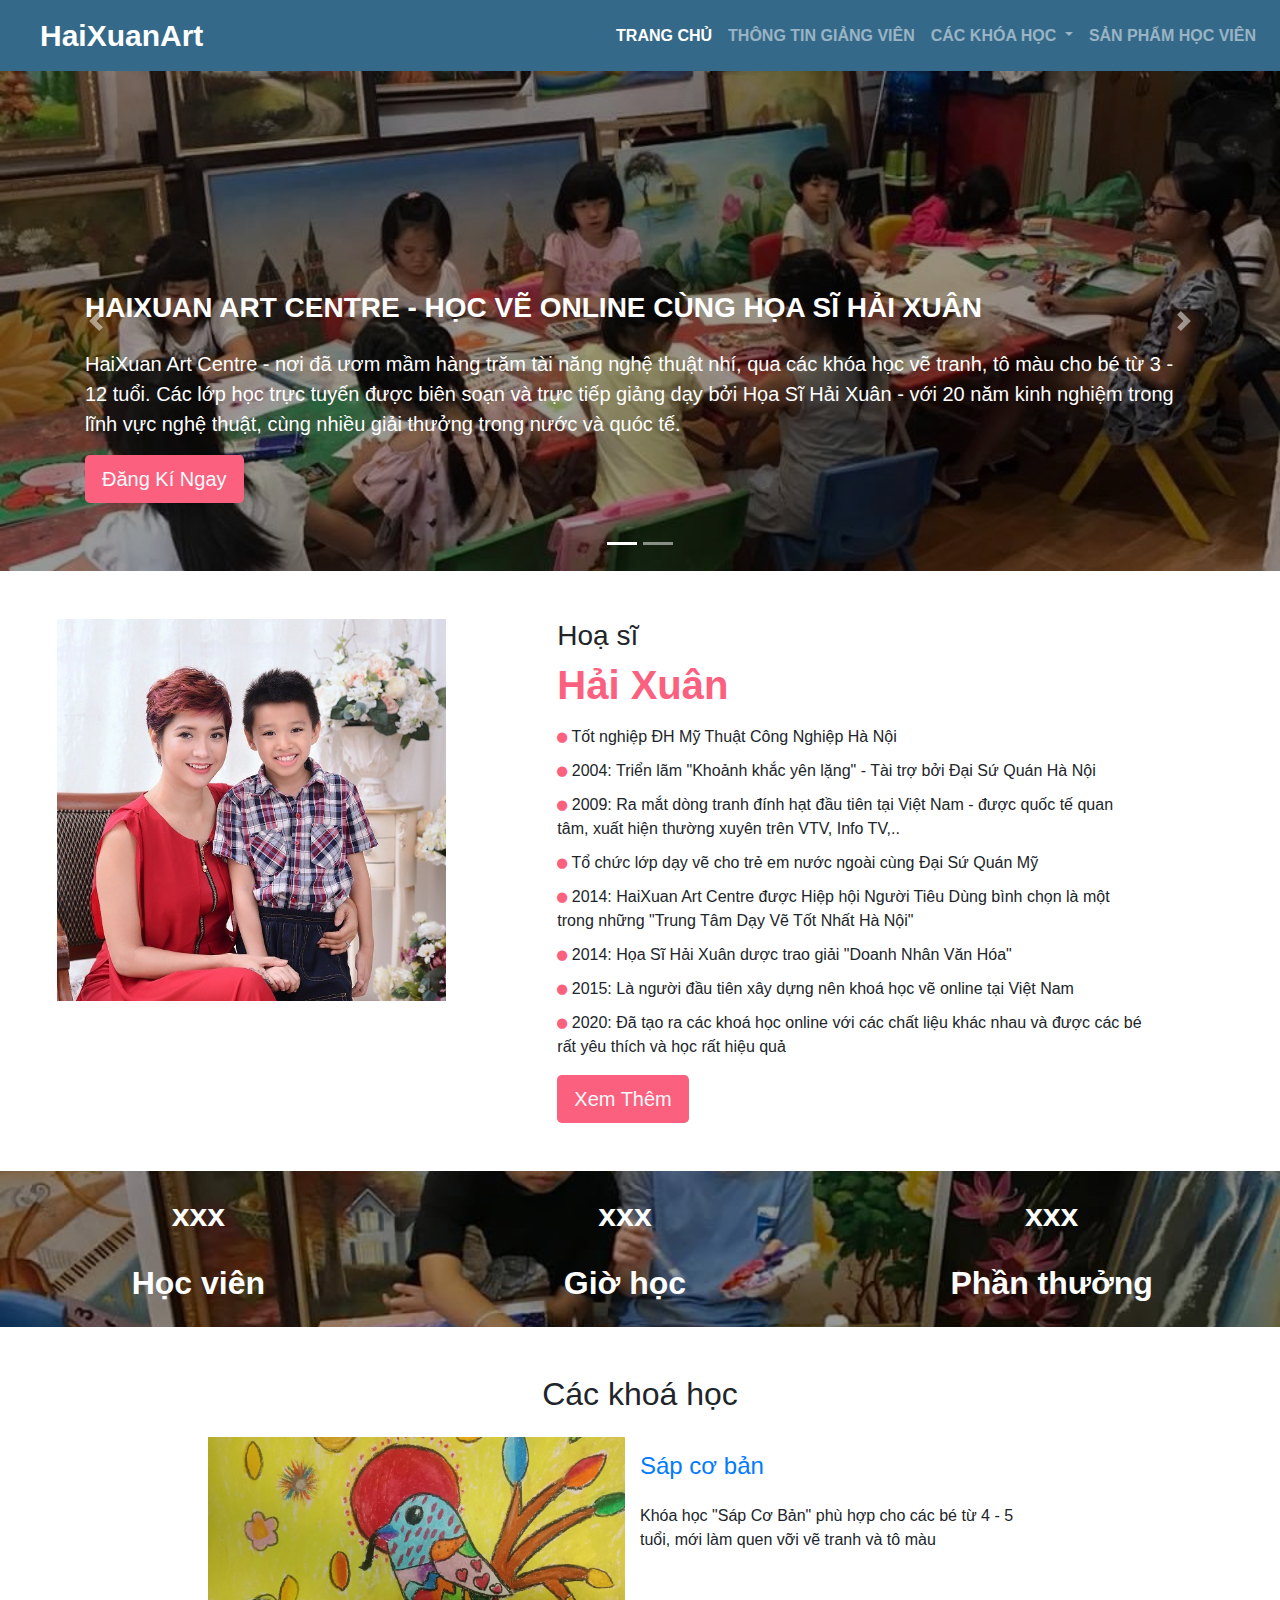
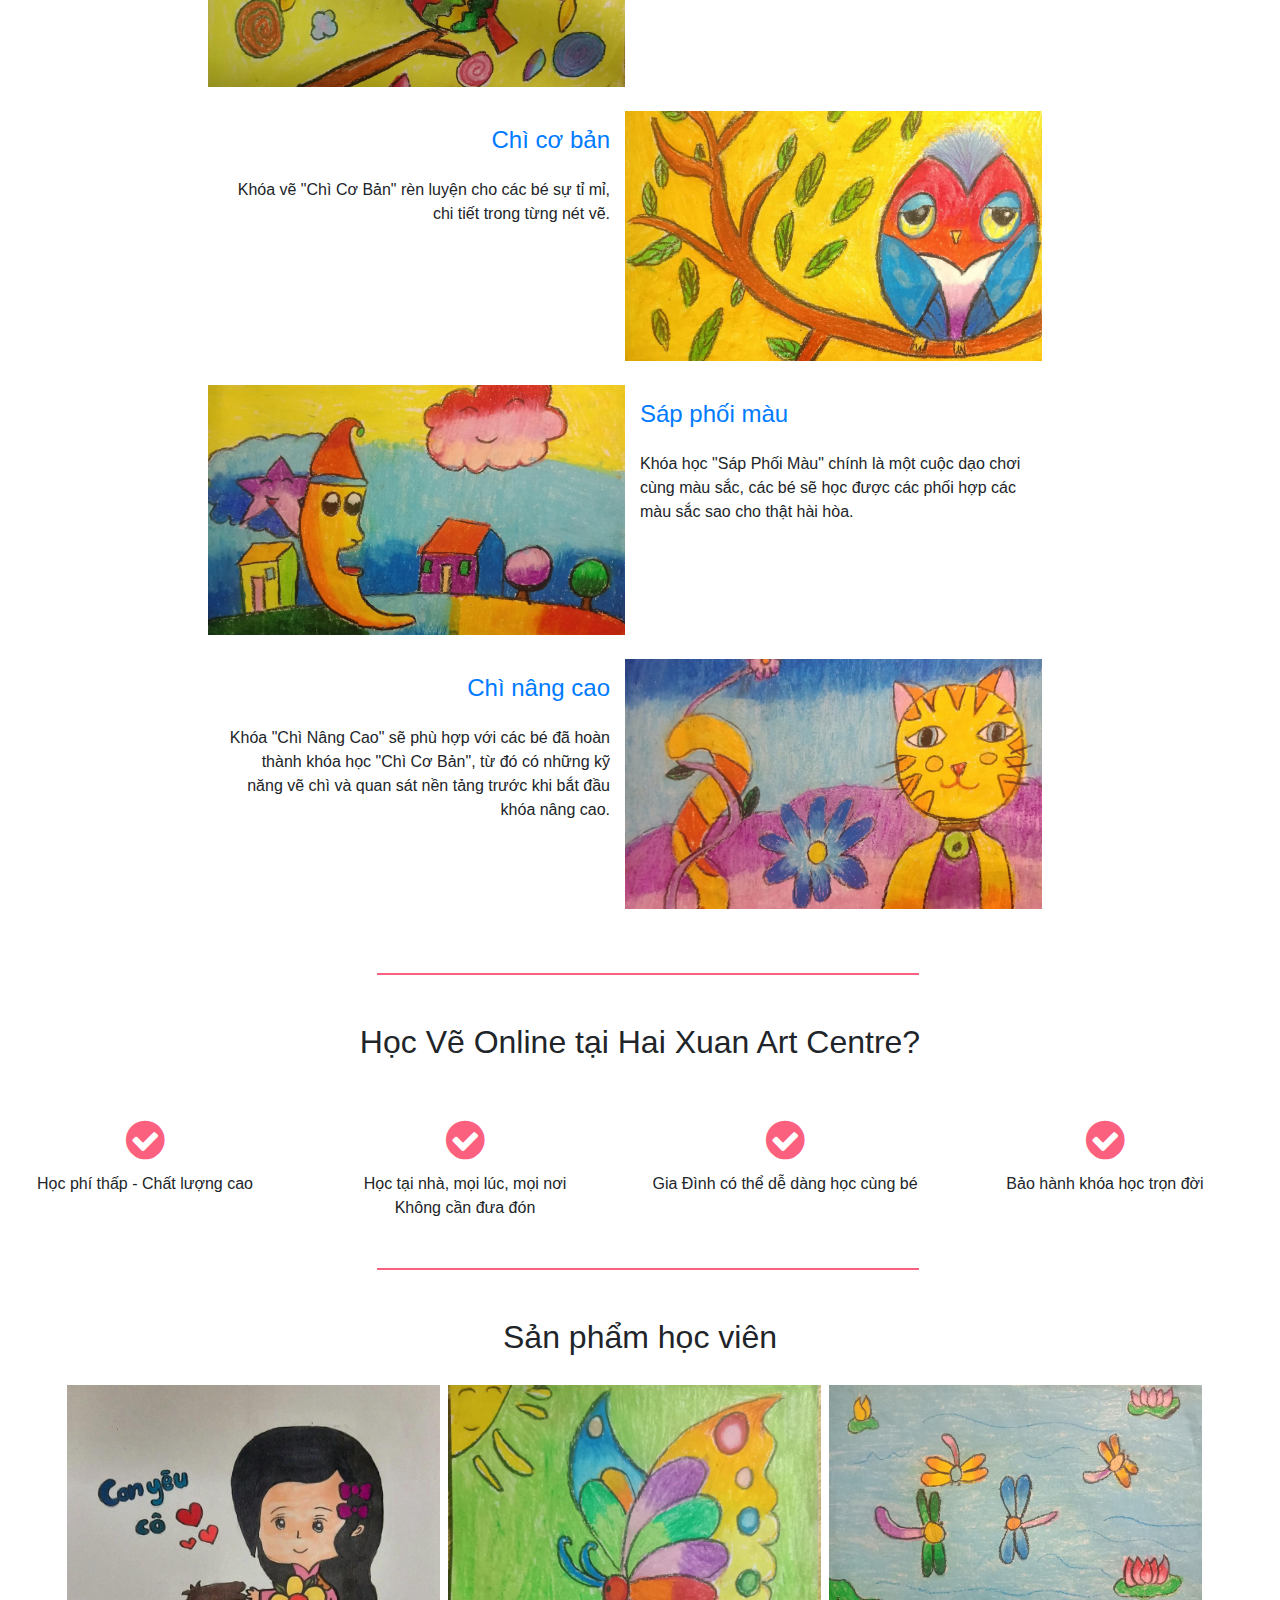
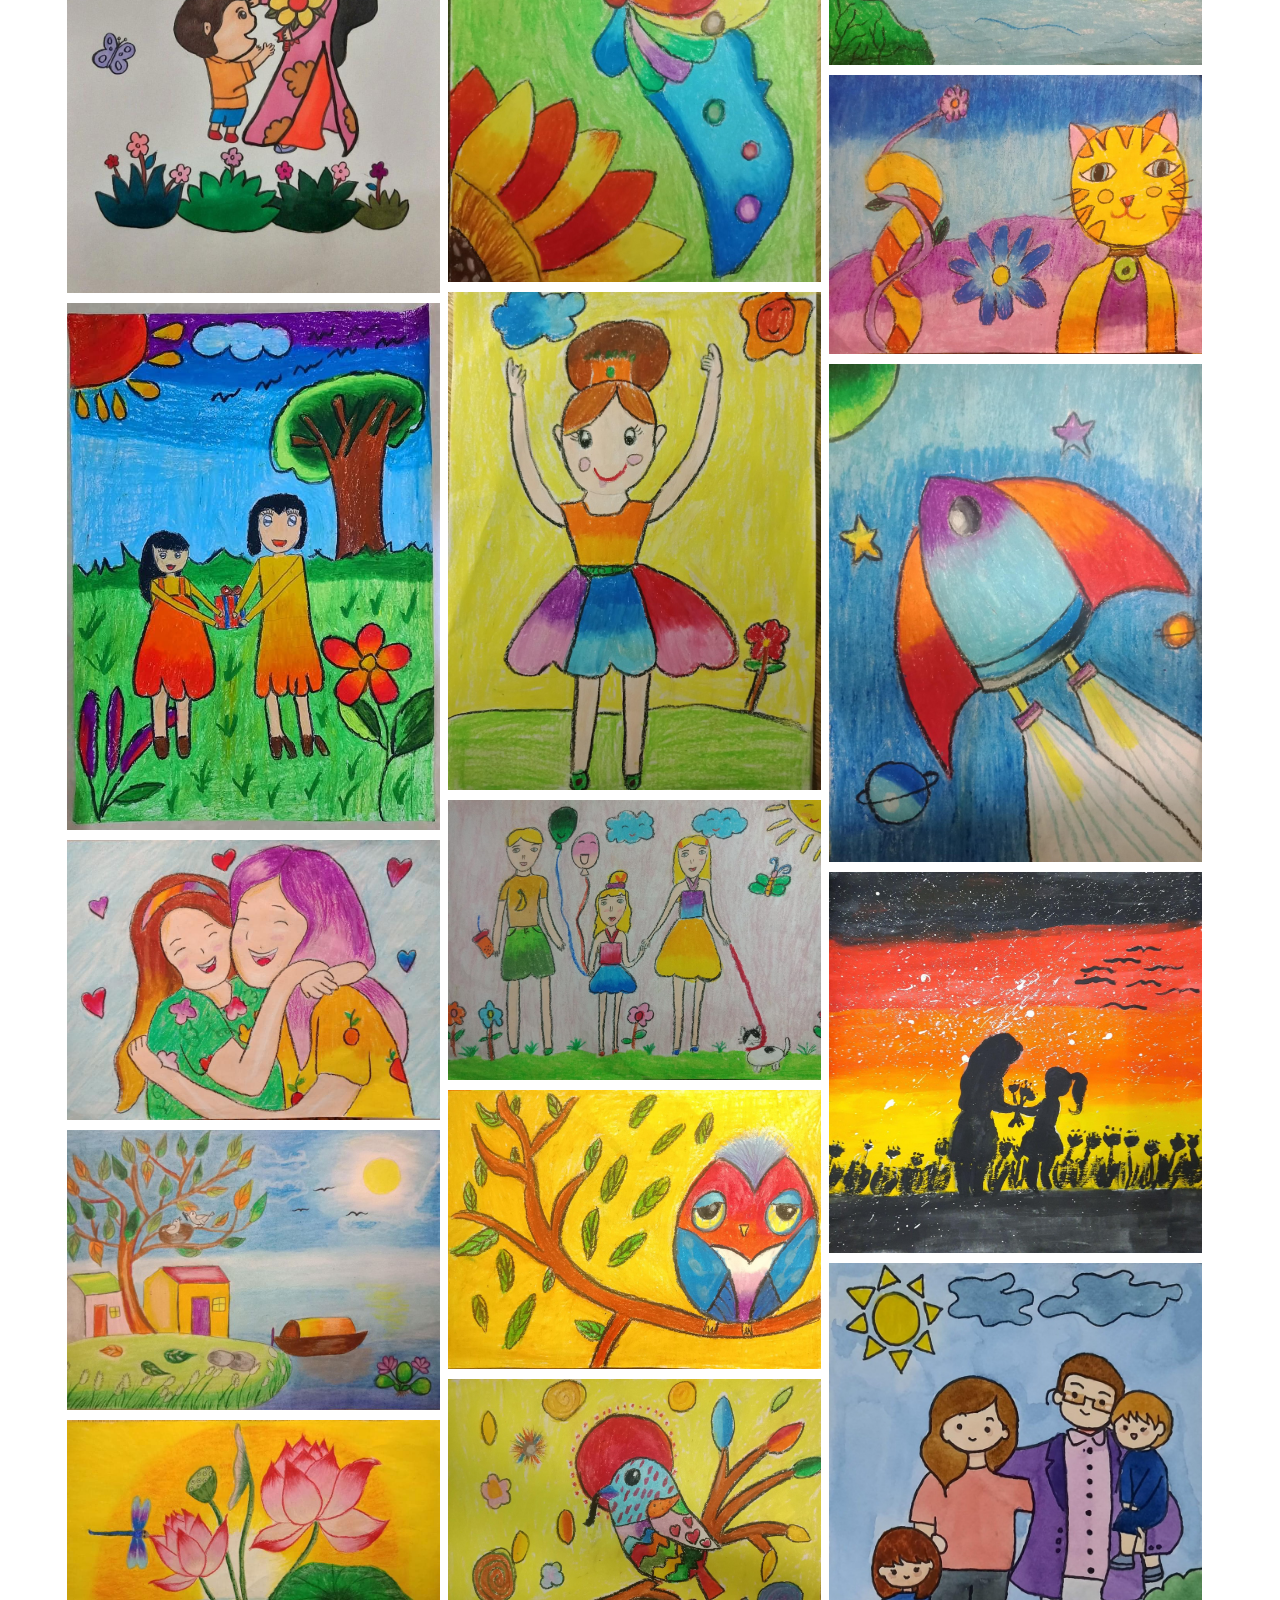
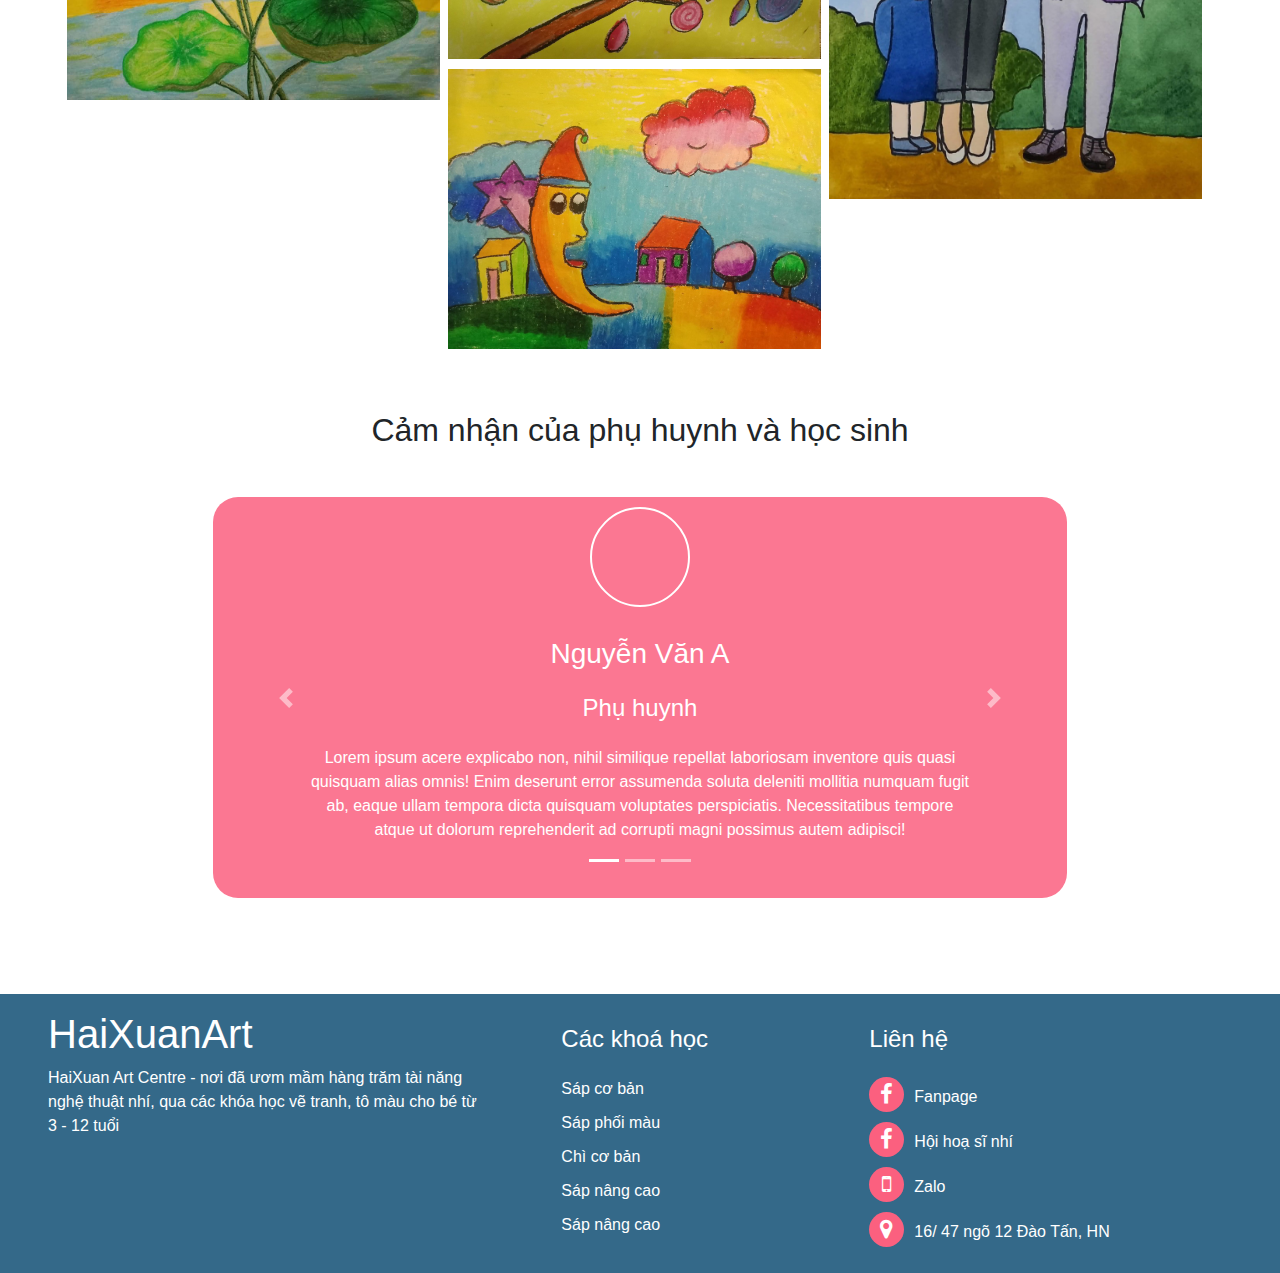
==== index.html @ 744ce708 "update" ====
<!DOCTYPE html>
<html lang="en">
  <head>
    <meta charset="UTF-8" />
    <meta name="viewport" content="width=device-width, initial-scale=1.0" />
    <link
      href="https://fonts.googleapis.com/css2?family=Montserrat:wght@400;600&display=swap"
      rel="stylesheet"
    />
    <link
      rel="stylesheet"
      href="https://cdnjs.cloudflare.com/ajax/libs/font-awesome/4.7.0/css/font-awesome.min.css"
    />
    <link
      rel="stylesheet"
      href="https://maxcdn.bootstrapcdn.com/bootstrap/4.0.0/css/bootstrap.min.css"
      integrity="sha384-Gn5384xqQ1aoWXA+058RXPxPg6fy4IWvTNh0E263XmFcJlSAwiGgFAW/dAiS6JXm"
      crossorigin="anonymous"
    />
    <link rel="stylesheet" href="./style.css" />
    <title>HaiXuanArt</title>
  </head>

  <body>
    <!-- Navbar -->
    <nav class="navbar navbar-custom navbar-expand-lg navbar-dark sticky-top">
      <a class="navbar-brand pl-4" href="#">HaiXuanArt</a>
      <button
        class="navbar-toggler"
        type="button"
        data-toggle="collapse"
        data-target="#navbarSupportedContent"
        aria-controls="navbarSupportedContent"
        aria-expanded="false"
        aria-label="Toggle navigation"
      >
        <span class="navbar-toggler-icon"></span>
      </button>
      <div class="collapse navbar-collapse" id="navbarSupportedContent">
        <ul class="navbar-nav ml-auto">
          <li class="nav-item active">
            <a class="nav-link font-weight-bold text-uppercase" href="#"
              >Trang chủ <span class="sr-only">(current)</span></a
            >
          </li>

          <li class="nav-item">
            <a class="nav-link font-weight-bold text-uppercase" href="#"
              >Thông tin giảng viên</a
            >
          </li>
          <li class="nav-item dropdown">
            <a
              class="nav-link dropdown-toggle font-weight-bold text-uppercase"
              href="#"
              id="navbarDropdown"
              role="button"
              data-toggle="dropdown"
              aria-haspopup="true"
              aria-expanded="false"
            >
              Các khóa học
            </a>

            <div class="dropdown-menu" aria-labelledby="navbarDropdown">
              <a class="dropdown-item" href="#">Nước cơ bản</a>
              <a class="dropdown-item" href="./course.html">Sáp cơ bản</a>
              <div class="dropdown-divider"></div>
              <a class="dropdown-item" href="#">Sáp phối màu</a>
              <a class="dropdown-item" href="#">Chì cơ bản</a>
              <div class="dropdown-divider"></div>
              <a class="dropdown-item" href="#">Sáp nâng cao</a>
              <a class="dropdown-item" href="#">Chì nâng cao</a>
            </div>
          </li>

          <li class="nav-item font-weight-bold text-uppercase">
            <a class="nav-link" href="#">Sản phẩm học viên</a>
          </li>
        </ul>
      </div>
    </nav>

    <!-- Banner -->
    <div id="carouselIndicators" class="carousel slide" data-ride="carousel">
      <ol class="carousel-indicators">
        <li
          data-target="#carouselIndicators"
          data-slide-to="0"
          class="active"
        ></li>
        <li data-target="#carouselIndicators" data-slide-to="1"></li>
      </ol>
      <div class="carousel-inner" role="listbox" style="height: 500px">
        <div class="carousel-item active">
          <div
            class="overlay-image"
            style="background-image: url(./img/banner-01.JPG)"
          ></div>
          <div class="container">
            <h3 class="text-uppercase font-weight-bold">
              HaiXuan Art Centre - Học Vẽ Online Cùng Họa Sĩ Hải Xuân
            </h3>
            <p style="font-size: 20px;" class="mt-4">
              HaiXuan Art Centre - nơi đã ươm mầm hàng trăm tài năng nghệ thuật
              nhí, qua các khóa học vẽ tranh, tô màu cho bé từ 3 - 12 tuổi. Các
              lớp học trực tuyến được biên soạn và trực tiếp giảng dạy bởi Họa
              Sĩ Hải Xuân - với 20 năm kinh nghiệm trong lĩnh vực nghệ thuật,
              cùng nhiều giải thưởng trong nước và quóc tế.
            </p>
            <a href="#" class="btn btn-lg background-pink text-light"
              >Đăng Kí Ngay</a
            >
          </div>
        </div>
        <div class="carousel-item">
          <div
            class="overlay-image"
            style="background-image: url(./img/banner-02.JPG)"
          ></div>
          <div class="container">
            <h3 class="text-uppercase font-weight-bold">
              Cộng Đồng "Họa Sĩ Nhí": 12,000 thành viên trên cả nước
            </h3>
            <p>
              Tham gia "Hội Họa Sĩ Nhí" để giao lưu, học hỏi cùng những bạn nhỏ
              đam mê sáng tạo và những phụ huynh học sinh trên toàn quốc. Tận
              hưởng cảm hứng nghệ thuật mõi ngày và những chương trình đặc biệt
              cho thành viên nhóm
            </p>
            <a href="#" class="btn btn-lg background-pink text-light"
              >Tham Gia Ngay</a
            >
          </div>
        </div>
      </div>
      <a
        class="carousel-control-prev"
        href="#carouselIndicators"
        role="button"
        data-slide="prev"
      >
        <span class="carousel-control-prev-icon" aria-hidden="true"></span>
        <span class="sr-only">Previous</span>
      </a>
      <a
        class="carousel-control-next"
        href="#carouselIndicators"
        role="button"
        data-slide="next"
      >
        <span class="carousel-control-next-icon" aria-hidden="true"></span>
        <span class="sr-only">Next</span>
      </a>
    </div>

    <!-- Artist -->
    <div class="artist row mt-5 mb-5">
      <div class="artist-img text-center col-12 col-md-5 mb-4 img-fluid">
        <img src="./img/artist.jpg" class="col-6 col-md-10" alt="" />
      </div>

      <div class="artist-info col-11 col-md-6 ml-4">
        <h3 class="text-center text-md-left">Hoạ sĩ</h3>
        <h2
          class="text-center text-md-left font-weight-bold content-pink mb-3"
          style="font-size: 40px"
        >
          Hải Xuân
        </h2>
        <div class="artist-info-detail mr-md-4">
          <ul class="list-unstyled">
            <li>
              <i class="fa fa-circle" aria-hidden="true"></i> Tốt nghiệp ĐH Mỹ Thuật Công Nghiệp Hà Nội
            </li>
            <li>
              <i class="fa fa-circle" aria-hidden="true"></i> 2004: Triển lãm
              "Khoảnh khắc yên lặng" - Tài trợ bởi Đại Sứ Quán Hà Nội
            </li>
            <li>
              <i class="fa fa-circle" aria-hidden="true"></i> 2009: Ra mắt dòng
              tranh đính hạt đầu tiên tại Việt Nam - được quốc tế quan tâm, xuất
              hiện thường xuyên trên VTV, Info TV,..
            </li>
            <li>
              <i class="fa fa-circle" aria-hidden="true"></i> Tổ chức lớp dạy vẽ
              cho trẻ em nước ngoài cùng Đại Sứ Quán Mỹ
            </li>
            <li>
              <i class="fa fa-circle" aria-hidden="true"></i> 2014: HaiXuan Art
              Centre được Hiệp hội Người Tiêu Dùng bình chọn là một trong những
              "Trung Tâm Dạy Vẽ Tốt Nhất Hà Nội"
            </li>
            <li>
              <i class="fa fa-circle" aria-hidden="true"></i> 2014: Họa Sĩ Hải
              Xuân dược trao giải "Doanh Nhân Văn Hóa"
            </li>
            <li>
              <i class="fa fa-circle" aria-hidden="true"></i> 2015: Là người đầu tiên xây dựng nên khoá học vẽ online tại Việt Nam
            </li>
            <li>
              <i class="fa fa-circle" aria-hidden="true"></i> 2020: Đã tạo ra các khoá học online với các chất liệu khác nhau và được các bé rất yêu thích và học rất hiệu quả
            </li>
          </ul>
        </div>
        <div class="artist-btn text-center text-md-left">
          <a href="#" class="btn btn-lg background-pink text-light">Xem Thêm</a>
        </div>
      </div>
    </div>

    <!-- Why Us -->
    <div class="why-us font-weight-bold mb-5">
      <div
        class="overlay-image"
        style="background-image: url(./img/why-us.JPG)"
      ></div>
      <div class="row why-us-list h-100">
        <div class="col-12 col-md-4 my-auto">
          <div>xxx</div>
          <div>Học viên</div>
        </div>
        <div class="col-12 col-md-4 my-auto">
          <div>xxx</div>
          <div>Giờ học</div>
        </div>
        <div class="col-12 col-md-4 my-auto">
          <div>xxx</div>
          <div>Phần thưởng</div>
        </div>
      </div>
    </div>

    <!-- Courses-->
    <div class="courses">
      <h2 class="text-center">Các khoá học</h2>
      <div class="col-12  ">
          <div class="row justify-content-center mt-4">
              <div class="courses-type-photo col-12 col-md-4" style="background-image: url('./img/gallery-home/11.JPG');"></div>
              <div class="courses-type-info col-12 col-md-4">
                <a href="#"><h4 class="courses-type-title">Sáp cơ bản </h4></a>       
                  <p>Khóa học "Sáp Cơ Bản" phù hợp cho các bé từ 4 - 5 tuổi, mới làm quen vỡi vẽ tranh và tô màu <p>
              </div>
          </div>

          <div class="row justify-content-center text-md-right flex-row-reverse mt-4">
            <div class="courses-type-photo col-12 col-md-4" style="background-image: url('./img/gallery-home/10.JPG');"></div>
            <div class="courses-type-info col-12 col-md-4">
              <a href="#"><h4 class="courses-type-title">Chì cơ bản</h4></a>       
                <p>Khóa vẽ "Chì Cơ Bản" rèn luyện cho các bé sự tỉ mỉ, chi tiết trong từng nét vẽ.<p>
            </div>

            <div class="row justify-content-center text-left mt-4">
              <div class="courses-type-photo col-12 col-md-4" style="background-image: url('./img/gallery-home/12.JPG');"></div>
              <div class="courses-type-info col-12 col-md-4">
                <a href="#"><h4 class="courses-type-title">Sáp phối màu</h4></a>       
                  <p>Khóa học "Sáp Phối Màu" chính là một cuộc dạo chơi cùng màu sắc, các bé sẽ học được các phối hợp các màu sắc sao cho thật hài hòa. <p>
              </div>

              <div class="row justify-content-center text-md-right flex-row-reverse mt-4 mb-5">
                <div class="courses-type-photo col-12 col-md-4" style="background-image: url('./img/gallery-home/14.JPG');"></div>
                <div class="courses-type-info col-12 col-md-4">
                  <a href="#"><h4 class="courses-type-title">Chì nâng cao</h4></a>       
                    <p>Khóa "Chì Nâng Cao" sẽ phù hợp với các bé đã hoàn thành khóa học "Chì Cơ Bản", từ đó có những kỹ năng vẽ chì và quan sát nền tảng trước khi bắt đầu khóa nâng cao.  <p>
                </div>
        </div>
      </div>





  </div>
      </div>
    </div>

    <!-- Benefit -->
    <hr style="transform: translateX(8px)">
    <div class="benefit mt-5 mb-5">
      <h2 class="text-center">Học Vẽ Online tại Hai Xuan Art Centre?</h2>
      <ul class='benefit-list row list-unstyled text-center' >
          <li class='col-md-3 col-6 mt-5'><i class="fa fa-check-circle" aria-hidden="true"></i> <br> Học phí thấp - Chất lượng cao
          </li>
          <li class='col-md-3 col-6 mt-5'><i class="fa fa-check-circle" aria-hidden="true"></i> <br> Học tại nhà, mọi lúc, mọi nơi <br> Không cần đưa đón
              </li>
          <li class='col-md-3 col-6 mt-5'><i class="fa fa-check-circle" aria-hidden="true"></i> <br> Gia Đình có thể dễ dàng học cùng bé
              </li>
          <li class='col-md-3 col-6 mt-5'><i class="fa fa-check-circle" aria-hidden="true"></i> <br> Bảo hành khóa học trọn đời
          </li>
      </ul>
  </div>
  <hr class="mb-5" style="transform: translateX(8px)">

    <!-- Gallery -->
    <div class="gallery mb-5">
      <h2 class="text-center">Sản phẩm học viên</h2>
      <div class="row gallery-image-list mt-4 col-11 ml-2 ml-md-5">
        <div class="column">
          <img src="./img/gallery-home/1.JPG" alt="" />
          <img src="./img/gallery-home/2.JPG" alt="" />
          <img src="./img/gallery-home/3.JPG" alt="" />
          <img src="./img/gallery-home/4.JPG" alt="" />
          <img src="./img/gallery-home/5.JPG" alt="" />
        </div>
        <div class="column">
          <img src="./img/gallery-home/7.JPG" alt="" />
          <img src="./img/gallery-home/8.JPG" alt="" />
          <img src="./img/gallery-home/9.JPG" alt="" />
          <img src="./img/gallery-home/10.JPG" alt="" />
          <img src="./img/gallery-home/11.JPG" alt="" />
          <img src="./img/gallery-home/12.JPG" alt="" />
        </div>
        <div class="column d-none d-sm-block">
          <img src="./img/gallery-home/13.JPG" alt="" />
          <img src="./img/gallery-home/14.JPG" alt="" />
          <img src="./img/gallery-home/15.JPG" alt="" />
          <img src="./img/gallery-home/16.JPG" alt="" />
          <img src="./img/gallery-home/17.JPG" alt="" />
        </div>
      </div>
    </div>

    <!-- Feedback -->
    <div class="feedback mb-5 mt-5">
      <h2 class="text-center mb-5">Cảm nhận của phụ huynh và học sinh</h2>
      <div class="slider-area col-12 col-md-8">
        <div
          id="carouselFeedbackIndicators"
          class="carousel"
          data-ride="carousel"
        >
          <ol class="carousel-indicators">
            <li
              data-target="#carouselFeedbackIndicators"
              data-slide-to="0"
              class="active"
            ></li>
            <li
              data-target="#carouselFeedbackIndicators"
              data-slide-to="1"
            ></li>
            <li
              data-target="#carouselFeedbackIndicators"
              data-slide-to="2"
            ></li>
          </ol>
          <div class="carousel-inner">
            <div class="carousel-item active">
              <div class="img-area">
                <img
                  src="https://www.paratime.vn/wp-content/uploads/2019/09/timestudio.vn-headshot-eye-glasses-02.jpg"
                  alt=""
                />
              </div>
              <div class="carousel-caption">
                <h3>Nguyễn Văn A</h3>
                <h4>Phụ huynh</h4>
                <p>
                  Lorem ipsum acere explicabo non, nihil similique repellat
                  laboriosam inventore quis quasi quisquam alias omnis! Enim
                  deserunt error assumenda soluta deleniti mollitia numquam
                  fugit ab, eaque ullam tempora dicta quisquam voluptates
                  perspiciatis. Necessitatibus tempore atque ut dolorum
                  reprehenderit ad corrupti magni possimus autem adipisci!
                </p>
              </div>
            </div>
            <div class="carousel-item">
              <div class="img-area">
                <img
                  src="http://imgs.vietnamnet.vn/Images/vnn/2013/09/09/17/20130909172816-e9.jpg"
                  alt=""
                />
              </div>
              <div class="carousel-caption">
                <h3>Lê Thị BC</h3>
                <h4>Học sinh</h4>
                <p>
                  Lorem ipsum dolor sit amet consectetur adipisicing elit.
                  Facere explicabo non, nihil similique repellat laboriosam
                  inventore quis quasi quisquam alias omnis! Enim deserunt error
                  assumenda soluta deleniti mollitia numquam fugit ab, eaque
                  ullam tempora dicta quisquam voluptates perspiciatis.
                  Necessitatibus tempore atque ut dolorum reprehenderit ad
                  corrupti magni possimus autem adipisci!
                </p>
              </div>
            </div>
            <div class="carousel-item">
              <div class="img-area">
                <img
                  src="https://sankid.vn/wp-content/uploads/2020/06/6-9.jpg"
                  alt=""
                />
              </div>
              <div class="carousel-caption">
                <h3>Phạm Nguyễn D</h3>
                <h4>Học sinh</h4>
                <p>
                  Facere explicabo non, nihil similique repellat laboriosam
                  inventore quis quasi quisquam alias omnis! Enim deserunt error
                  assumenda soluta deleniti mollitia numquam fugit ab, eaque
                  ullam tempora dicta quisquam voluptates perspiciatis.
                  Necessitatibus tempore atque ut dolorum reprehenderit ad
                  corrupti magni possimus autem adipisci!
                </p>
              </div>
            </div>
          </div>
          <a
            class="carousel-control-prev"
            href="#carouselFeedbackIndicators"
            role="button"
            data-slide="prev"
          >
            <span class="carousel-control-prev-icon" aria-hidden="true"></span>
            <span class="sr-only">Previous</span>
          </a>
          <a
            class="carousel-control-next"
            href="#carouselFeedbackIndicators"
            role="button"
            data-slide="next"
          >
            <span class="carousel-control-next-icon" aria-hidden="true"></span>
            <span class="sr-only">Next</span>
          </a>
        </div>
      </div>
    </div>

    <!-- Footer -->
    <footer>
      <div class="mt-5 pt-3 pb-3 pl-5 footer">
        <div class="row">
          <div class="col-lg-5 col-xs-12">
            <h1>HaiXuanArt</h1>
            <p class="pr-5 text-white-50">
              HaiXuan Art Centre - nơi đã ươm mầm hàng trăm tài năng nghệ thuật nhí, qua các khóa học vẽ tranh, tô màu cho bé từ 3 - 12 tuổi
            </p>
          </div>
          <div class="col-lg-3 col-xs-12 footer-course-list">
            <h4 class="mt-lg-0 mt-sm-3">Các khoá học</h4>
            <ul class="m-0 p-0">
              <li><a href="#">Sáp cơ bản</a></li>
              <li><a href="#">Sáp phối màu</a></li>
              <li><a href="#">Chì cơ bản</a></li>
              <li><a href="#">Sáp nâng cao</a></li>
              <li><a href="#">Sáp nâng cao</a></li>
            </ul>
          </div>
          <div class="col-lg-4 col-xs-12 footer-contact">
            <h4 class="mt-lg-0 mt-sm-4">Liên hệ</h4>
            <ul class="m-0 p-0">
              <li>
                <a href="#"><i class="fa fa-facebook"></i>Fanpage</a>
              </li>
              <li>
                <a href="#"><i class="fa fa-facebook"></i>Hội hoạ sĩ nhí</a>
              </li>
              <li>
                <a href="#"><i class="fa fa-mobile-phone"></i>Zalo</a>
              </li>
              <li><i class="fa fa-map-marker"></i>16/ 47 ngõ 12 Đào Tấn, HN</li>
            </ul>
          </div>
        </div>
      </div>
    </footer>

    <script
      src="https://code.jquery.com/jquery-3.2.1.slim.min.js"
      integrity="sha384-KJ3o2DKtIkvYIK3UENzmM7KCkRr/rE9/Qpg6aAZGJwFDMVNA/GpGFF93hXpG5KkN"
      crossorigin="anonymous"
    ></script>
    <script
      src="https://cdnjs.cloudflare.com/ajax/libs/popper.js/1.12.9/umd/popper.min.js"
      integrity="sha384-ApNbgh9B+Y1QKtv3Rn7W3mgPxhU9K/ScQsAP7hUibX39j7fakFPskvXusvfa0b4Q"
      crossorigin="anonymous"
    ></script>
    <script
      src="https://maxcdn.bootstrapcdn.com/bootstrap/4.0.0/js/bootstrap.min.js"
      integrity="sha384-JZR6Spejh4U02d8jOt6vLEHfe/JQGiRRSQQxSfFWpi1MquVdAyjUar5+76PVCmYl"
      crossorigin="anonymous"
    ></script>
  </body>
</html>
---- style.css ----
/* Common */
html,
body {
  margin: 0px;
  padding: 0px;
  overflow-x: hidden;
}
.btn:focus {
  outline: none !important;
}
.content-pink {
  color: #fb607f;
}
.background-pink {
  background-color: #fb607f;
}
.background-mint {
  background-color: #346989;
}

.strokeme {
  color: white;
  text-shadow: -2px -2px 0 #fb607f, 2px -2px #fb607f, -2px 2px 0 #fb607f, 2px 2px 0 #fb607f;
}


/* Navbar */
.navbar-custom {
  background-color: #346989;
  color: #fff;
}

.navbar-custom .navbar-brand {
  font-size: 30px;
  font-weight: 600;
}
.dropdown-menu {
  background-color: #346989;
  border: none;
}
.dropdown-item {
  color: #fff;
}

@media all and (min-width: 992px) {
  .navbar .nav-item .dropdown-menu {
    display: none;
  }

  .navbar .nav-item:hover .nav-link {
    color: #fff;
  }

  .navbar .nav-item:hover .dropdown-menu {
    display: block;
  }

  .navbar .nav-item .dropdown-menu {
    margin-top: 0;
  }
}

/* Footer */
.footer {
  background-color: #346989;
  position: absolute;
  color: #fff;
  width: 100vw;
  /* transform: translateX(-15px); */
}
h4 {
  padding: 15px 0;
}
.footer li {
  list-style-type: none;
}
.footer li a {
  color: #fff;
}
.footer-course-list li {
  margin-bottom: 10px;
}
.footer-contact i {
  background-color: #fb607f;
  width: 35px;
  height: 35px;
  border-radius: 50%;
  text-align: center;
  line-height: 35px;
  padding: 0;
  color: #fff;
  margin-right: 10px;
  margin-bottom: 10px;
  font-size: 22px;
}


/* Homepage ------------------------------- */
/* Banner */
.carousel-item {
  height: 32rem;
  background: #000;
  color: #fff;
  position: relative;
}
.container {
  position: absolute;
  bottom: 0;
  left: 0;
  right: 0;
  padding-bottom: 80px;
}
.overlay-image {
  position: absolute;
  bottom: 0;
  left: 0;
  right: 0;
  top: 0;
  background-position: center;
  background-size: cover;
  opacity: 0.6;
}
.carousel-item {
  backface-visibility: visible;
}

/* Artist */
.artist {
  width: 100%;
  height: 100%;
}
.artist-info ul li {
  margin-bottom: 10px;
}
.artist-info ul li i {
  color: #fb607f;
  font-size: 12px;
}

/* Why us */
.why-us {
  height: fit-content;
  background-color: #000;
  position: relative;
  text-align: center;
  color: white;
  font-size: 2rem;
}
.why-us-list div {
  padding: 10px 0;
}

/* Course */
.card,
.card-header {
  background-color: transparent;
  border: none;
  padding: 0 !important;
  margin-bottom: 20px;
}
.card {
  /* box-shadow: 0 2px 25px 0 #e1f8f0; */
  border: 2px solid #fb607f;
}
.btn-link {
  width: 100%;
  height: 40px;
  line-height: 40px;
  color: #000 !important;
  font-weight: bold;
  text-align: left;
  text-decoration: none !important;
}
.card-body {
  background: #f7dde2;
}

/* Benefit */
.benefit-list li i{
  font-size: 45px;
  margin-bottom: 10px;
  color: #fb607f;
}

/* Gallery */
.row {
  display: flex;
  flex-wrap: wrap;
  width: 100%;
}
.row .column {
  flex: 33.3%;
  width: auto;
  overflow: hidden;
  padding: 4px;
  height: 100%;
}
.row .column img {
  width: 100%;
  height: 100%;
  margin-bottom: 10px;
}
@media only screen and (max-width: 600px) {
  .row .column {
    flex: 50%;
  }
}

/* Feedback */
.slider-area {
  padding: 10px;
  position: relative;
  background-color: #fb607f;
  opacity: 0.85;
  border-radius: 25px;
  width: fit-content;
  margin: auto;
}
.carousel-control.left,
.carousel-control.right {
  background: transparent;
}
.img-area {
  width: 100px;
  height: 100px;
  margin: auto;
  border: 2px solid #fff;
  border-radius: 50%;
  overflow: hidden;
}
.img-area img {
  height: 100%;
  transform: translateX(-18px);
}
.feedback .carousel-item {
  height: fit-content;
  background-color: #fb607f;
}
.feedback .carousel-caption {
  position: static;
  width: 80%;
  margin: 10px auto;
}



/* Course page --------------------------- */
.course-desciption p{
  font-size: 18px;
}
hr {
  border: 1px solid #fb607f;
  width: 60vh;
}
/* ----- */
.courses-type-photo{
  height: 250px;
  background-size: cover;
  background-position: center;
  background-repeat: no-repeat;
}

/* Method */
.method {
  width: 100%;
  height: 100%;
}
.method-info ul li {
  margin-bottom: 14px;
  font-size: 16px;
}
.method-info ul li i {
  color: #fb607f;
  font-size: 12px;
}

/* Price */
#price{
  font-size: 45px;
}
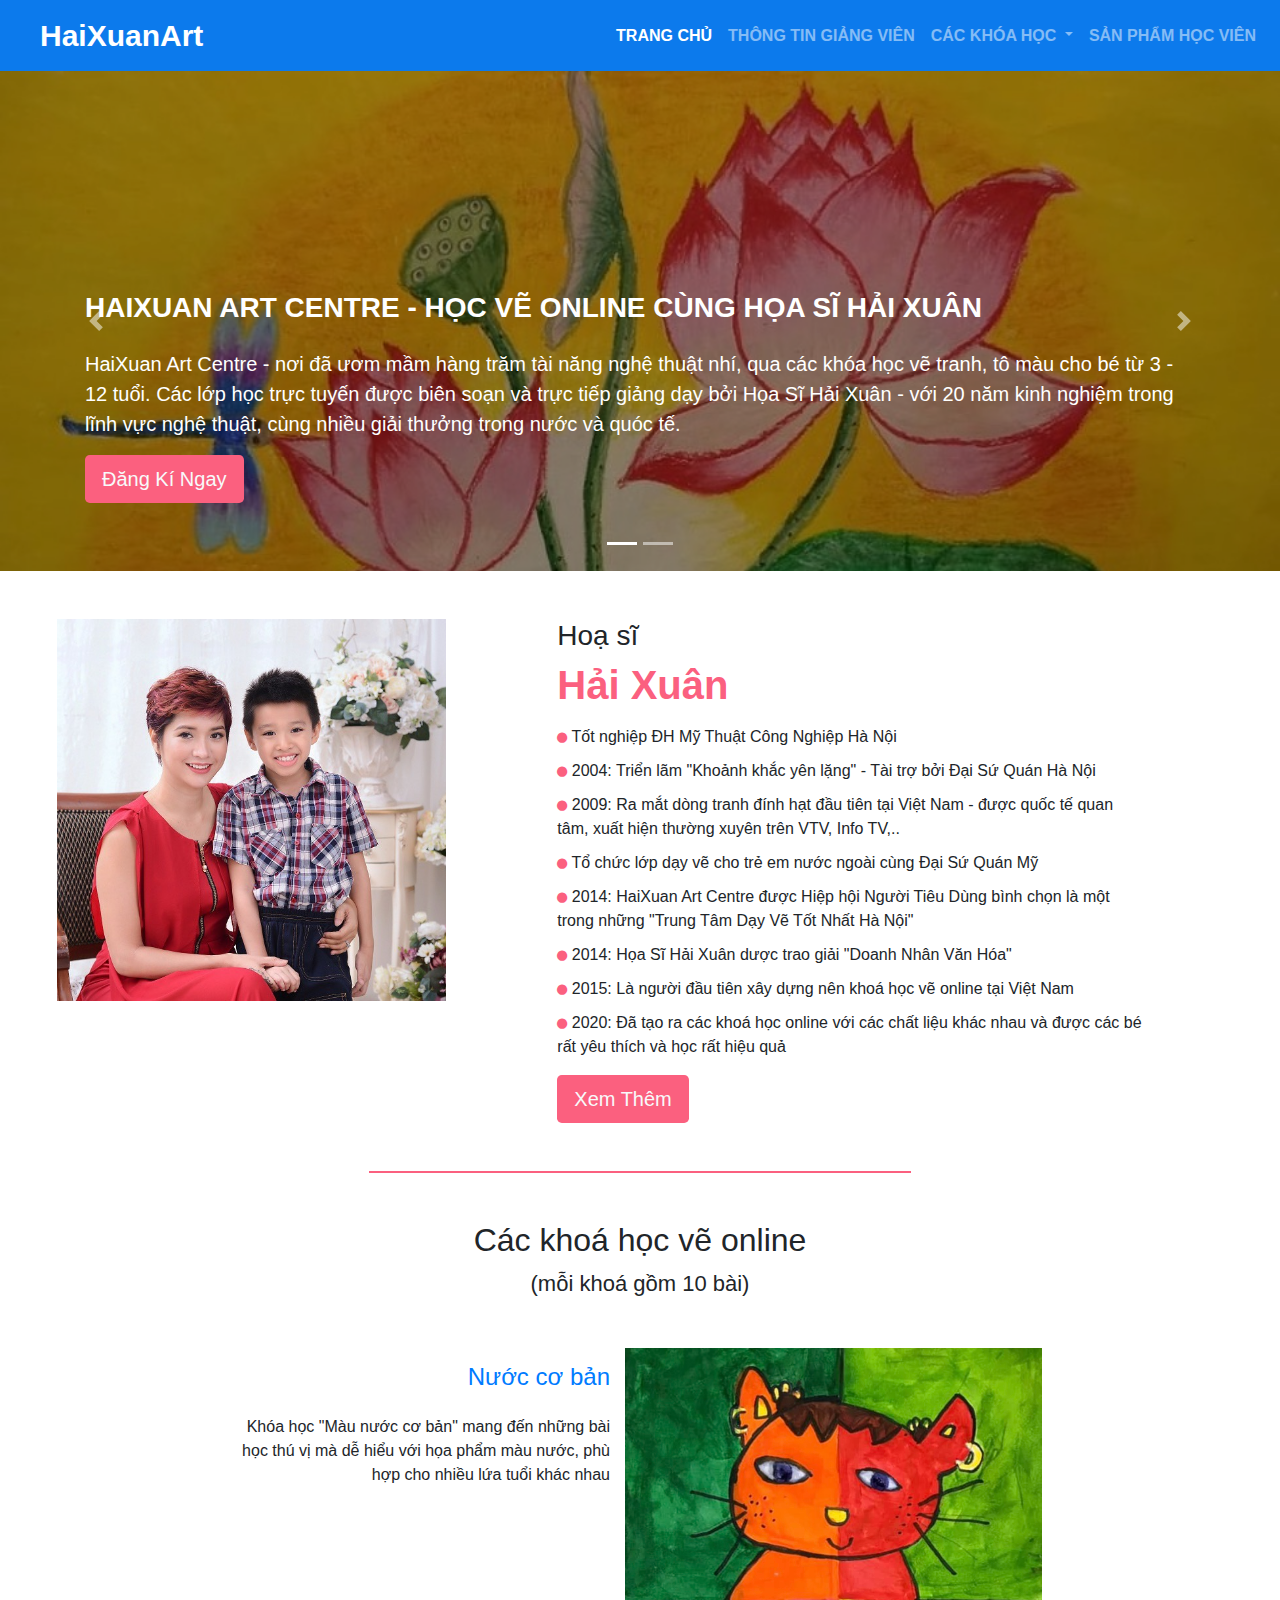
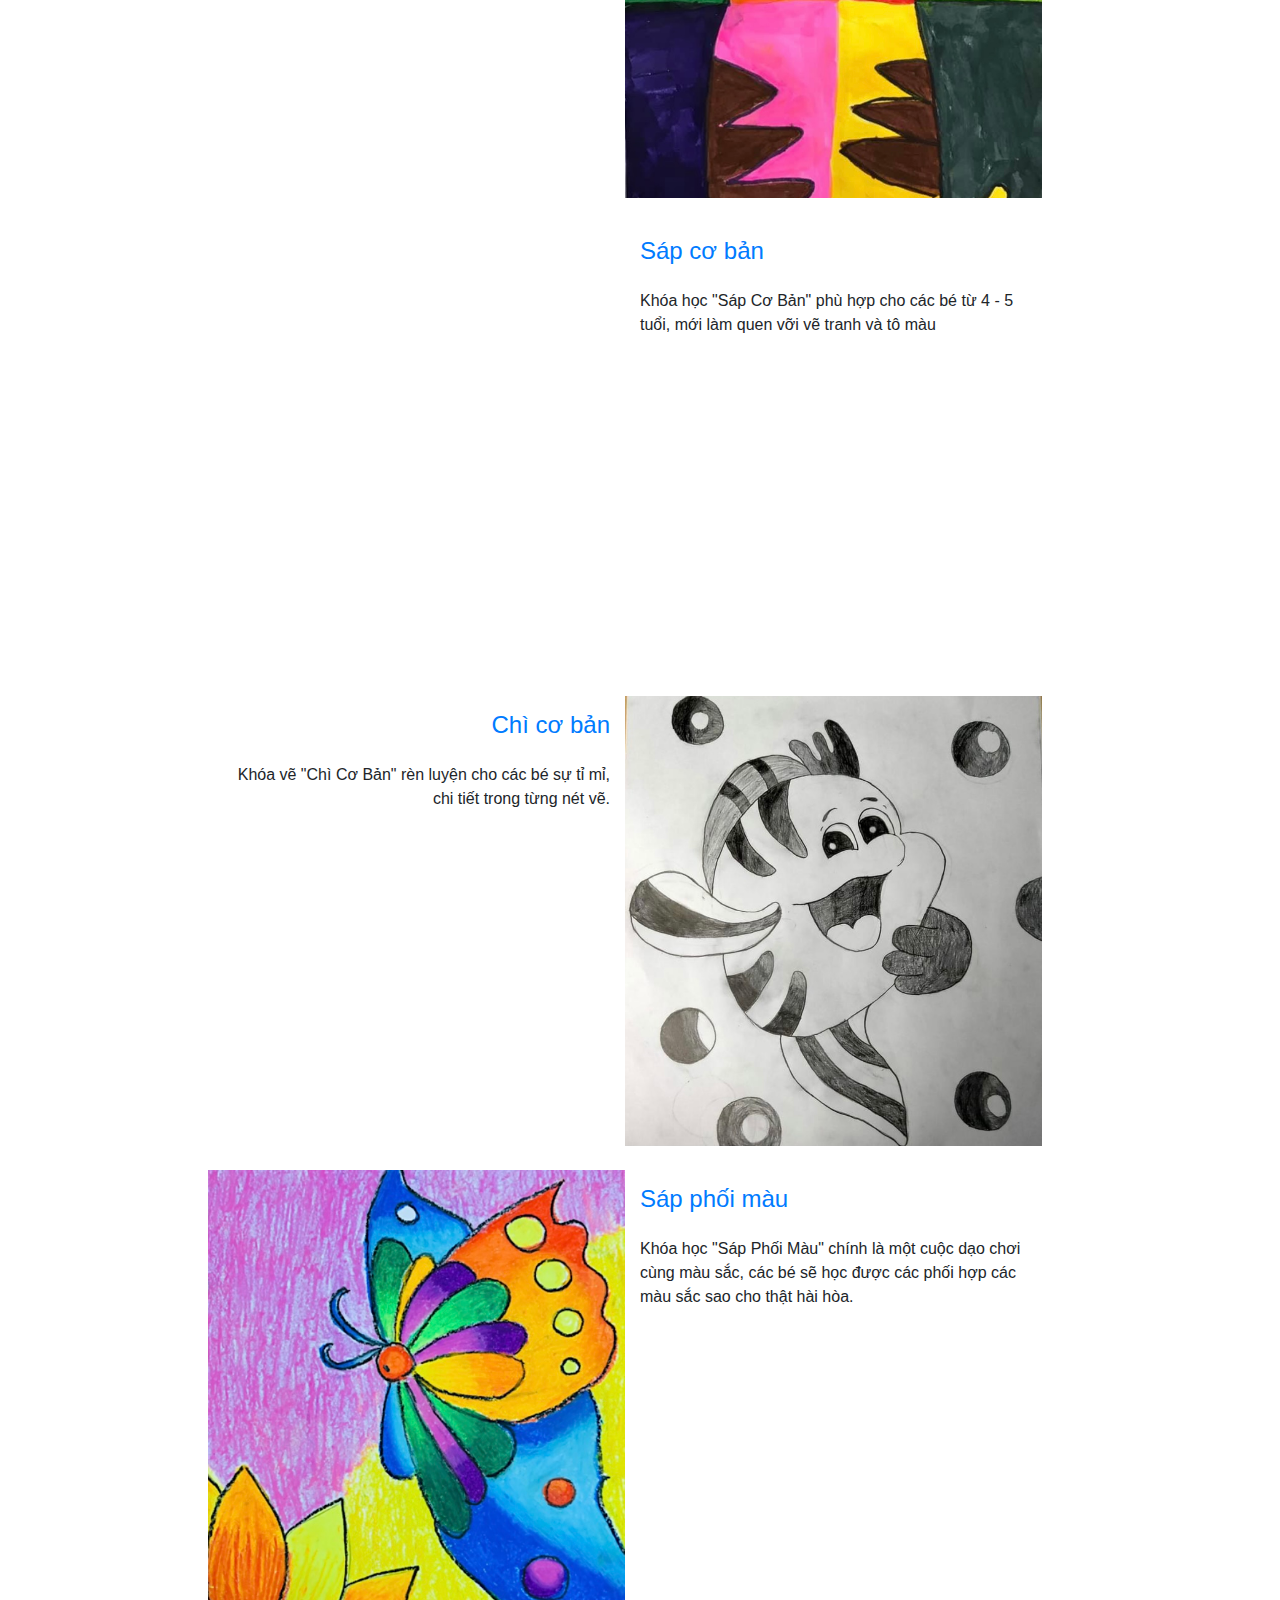
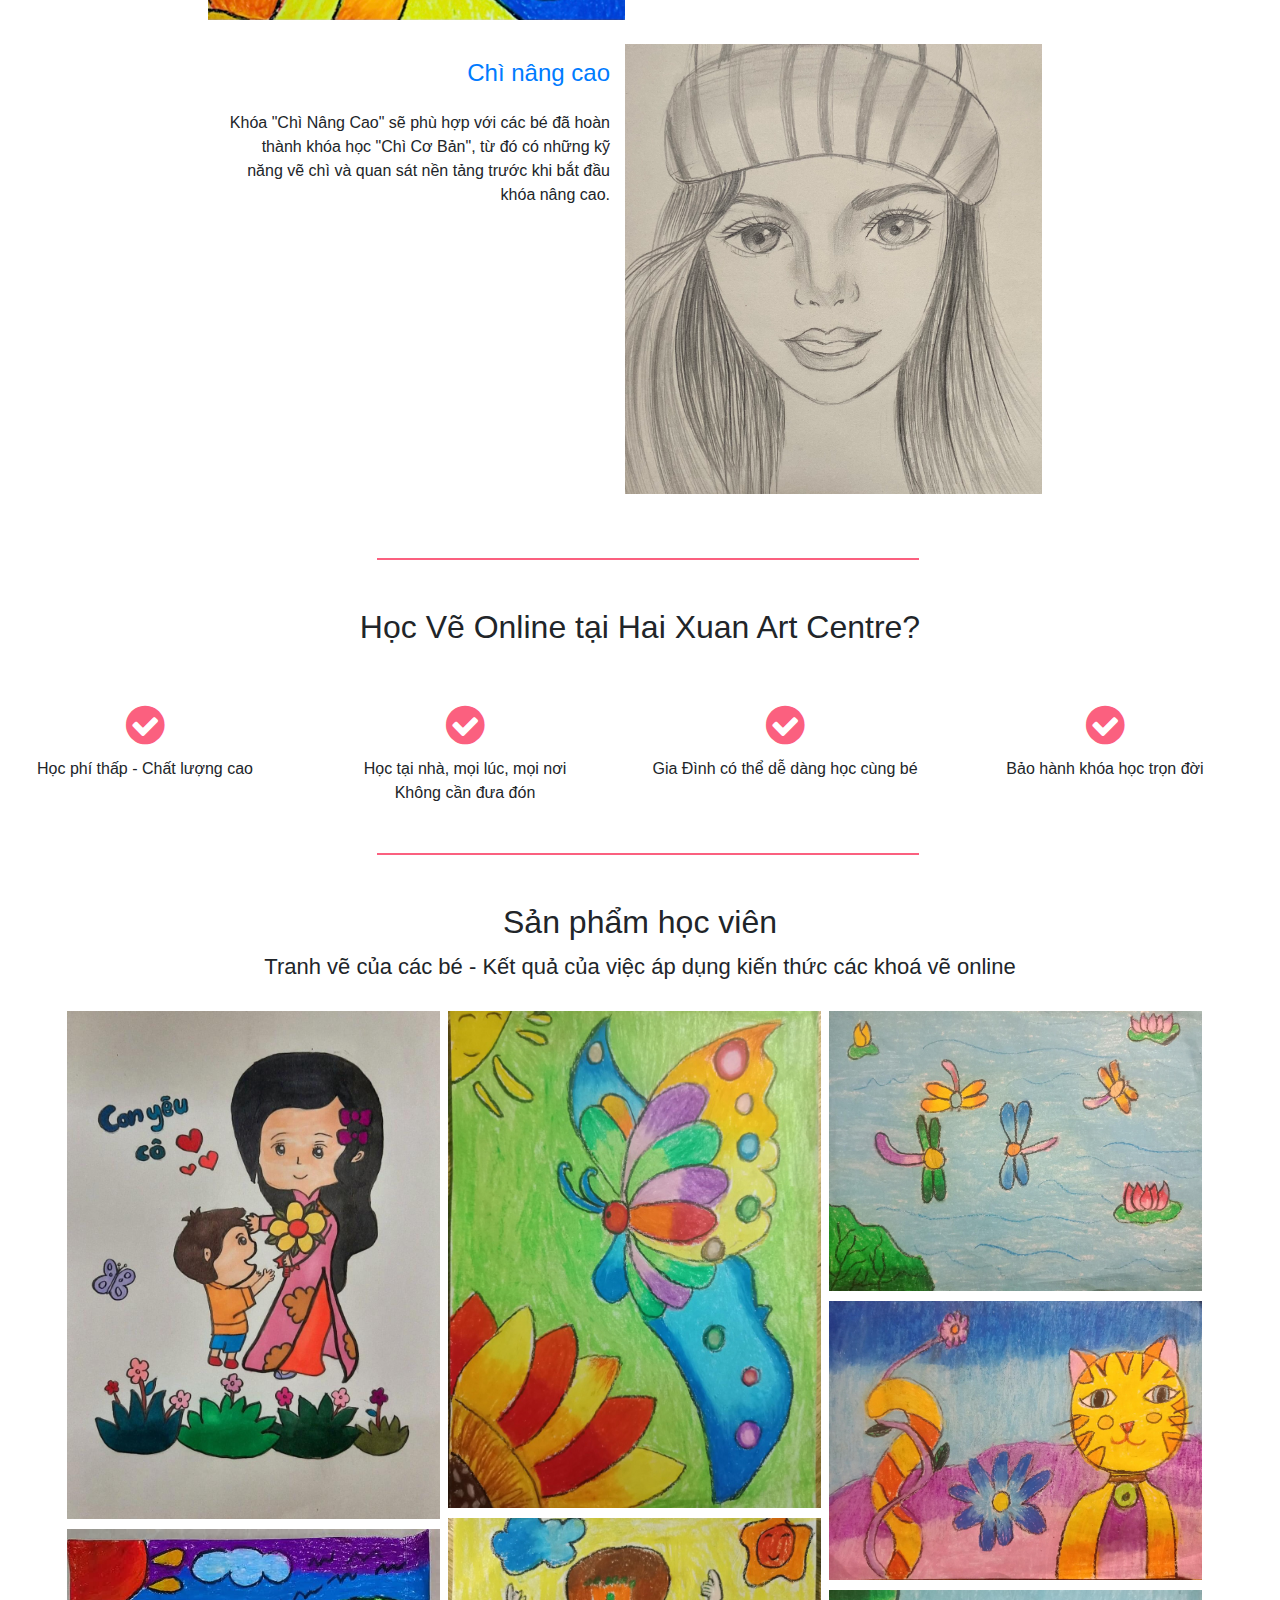
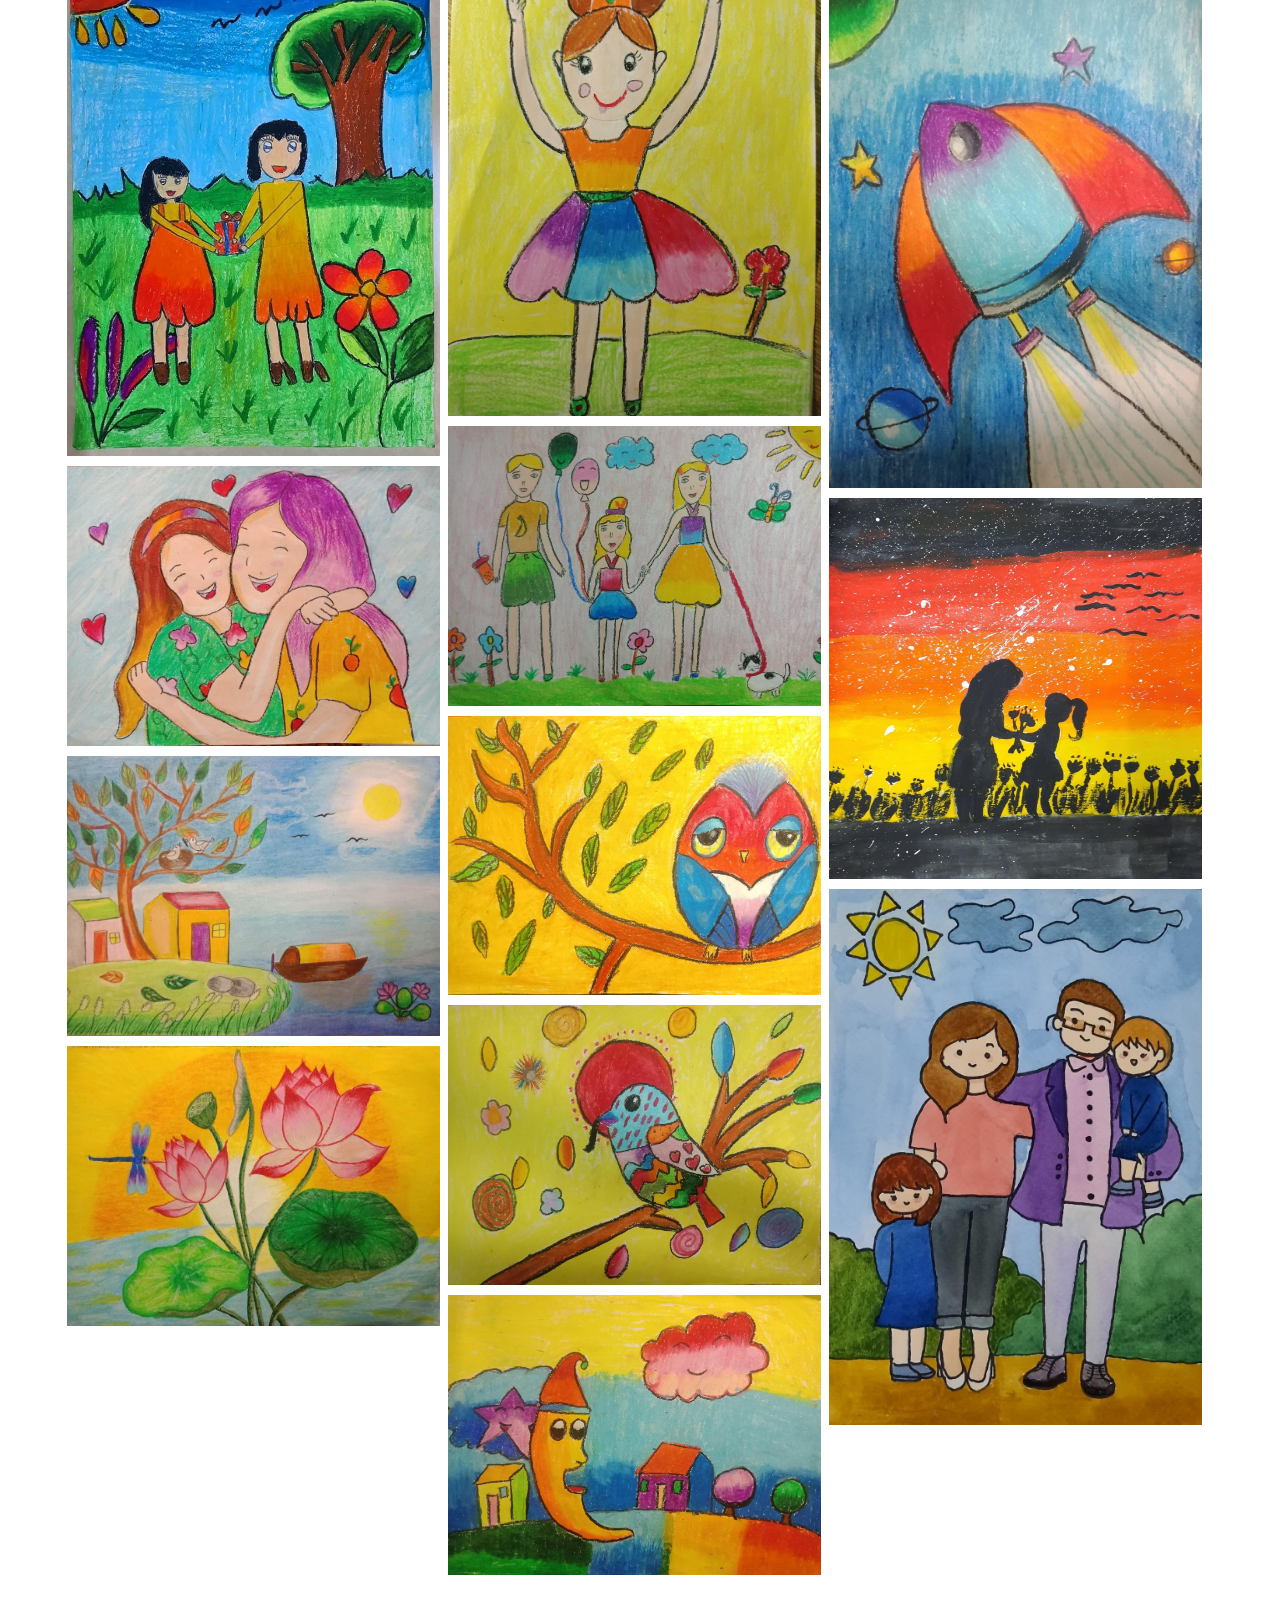
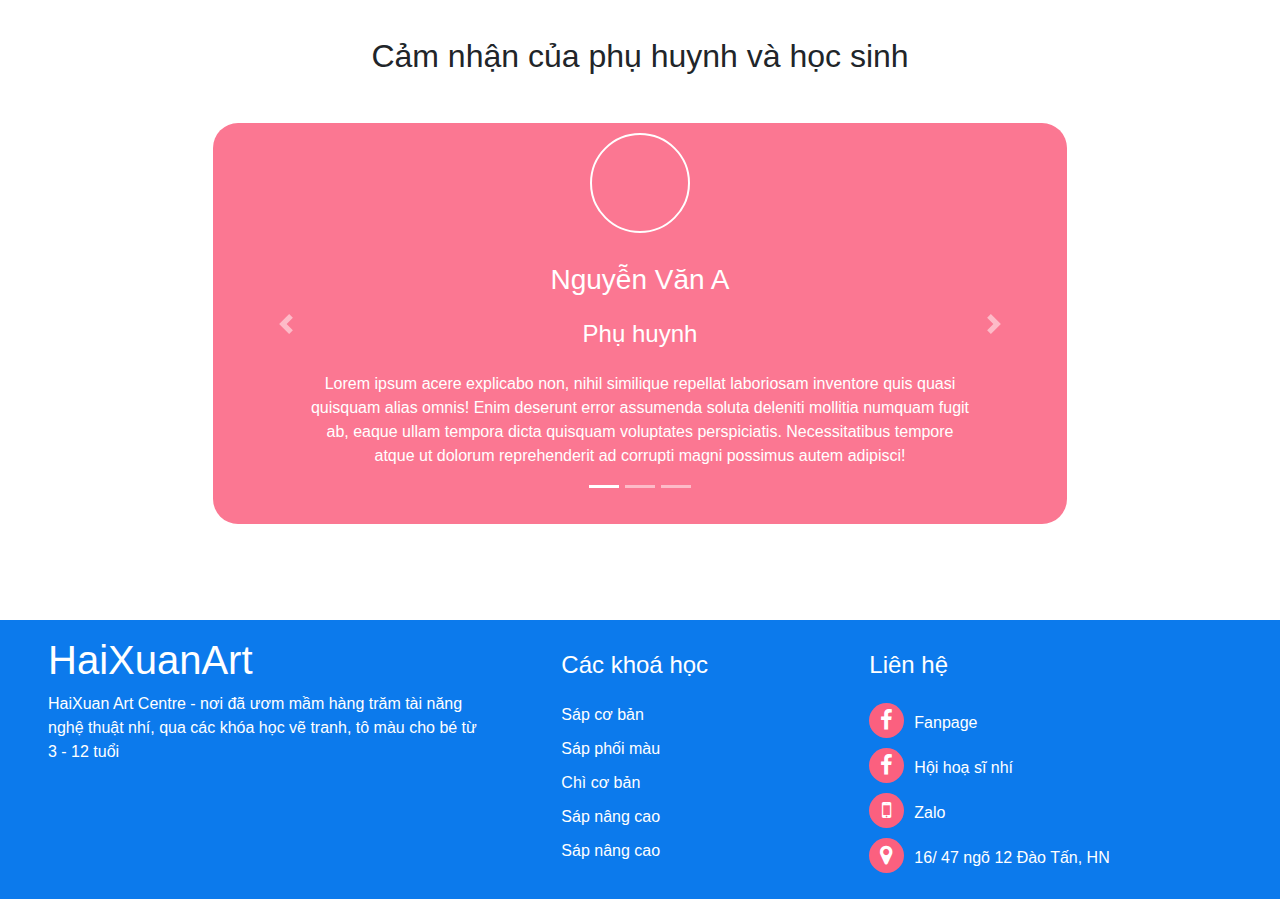
==== commit f8a204f9: "commit" ====
--- a/index.html
+++ b/index.html
@@ -108,7 +108,7 @@
               Sĩ Hải Xuân - với 20 năm kinh nghiệm trong lĩnh vực nghệ thuật,
               cùng nhiều giải thưởng trong nước và quóc tế.
             </p>
-            <a href="#" class="btn btn-lg background-pink text-light"
+            <a href="http://m.me/thoitrang.haixuan" target="_blank" class="btn btn-lg background-pink text-light"
               >Đăng Kí Ngay</a
             >
           </div>
@@ -120,15 +120,13 @@
           ></div>
           <div class="container">
             <h3 class="text-uppercase font-weight-bold">
-              Cộng Đồng "Họa Sĩ Nhí": 12,000 thành viên trên cả nước
+              Cộng Đồng "Họa Sĩ Nhí": hơn 12,000 thành viên trên cả nước và quốc tế
             </h3>
-            <p>
+            <p style="font-size: 23px">
               Tham gia "Hội Họa Sĩ Nhí" để giao lưu, học hỏi cùng những bạn nhỏ
-              đam mê sáng tạo và những phụ huynh học sinh trên toàn quốc. Tận
-              hưởng cảm hứng nghệ thuật mõi ngày và những chương trình đặc biệt
-              cho thành viên nhóm
+              đam mê sáng tạo và học rất nhiều khoá học vẽ online hiệu quả và bổ ích. 
             </p>
-            <a href="#" class="btn btn-lg background-pink text-light"
+            <a href="https://www.facebook.com/groups/198264207025123" target="_blank" class="btn btn-lg background-pink text-light"
               >Tham Gia Ngay</a
             >
           </div>
@@ -208,17 +206,18 @@
         </div>
       </div>
     </div>
-
-    <!-- Why Us -->
-    <div class="why-us font-weight-bold mb-5">
-      <div
+    <hr class="mb-5">
+
+    <!-- Why Us
+    <div class="why-us font-weight-bold mb-5" style="background-color: #0c7aec;">
+<div
         class="overlay-image"
-        style="background-image: url(./img/why-us.JPG)"
-      ></div>
-      <div class="row why-us-list h-100">
+        style="background-image: url(./img/why-us.JPG);"
+      ></div> -->
+      <!-- <div class="row why-us-list h-100 text-center">
         <div class="col-12 col-md-4 my-auto">
-          <div>xxx</div>
-          <div>Học viên</div>
+          <div style="font-size: 50px;">5000++</div>
+          <div >Học viên</div>
         </div>
         <div class="col-12 col-md-4 my-auto">
           <div>xxx</div>
@@ -229,36 +228,45 @@
           <div>Phần thưởng</div>
         </div>
       </div>
-    </div>
+    </div> -->
 
     <!-- Courses-->
     <div class="courses">
-      <h2 class="text-center">Các khoá học</h2>
+      <h2 class="text-center">Các khoá học vẽ online</h2>
+      <p class="text-center mb-5" style="font-size: 22px;">(mỗi khoá gồm 10 bài)</p>
       <div class="col-12  ">
-          <div class="row justify-content-center mt-4">
-              <div class="courses-type-photo col-12 col-md-4" style="background-image: url('./img/gallery-home/11.JPG');"></div>
+
+        <div class="row justify-content-center text-md-right flex-row-reverse mt-4">
+          <div class="courses-type-photo col-12 col-md-4" style="background-image: url('./img/course-maunuoc.jpg');"></div>
+          <div class="courses-type-info col-12 col-md-4">
+            <a href="#"><h4 class="courses-type-title">Nước cơ bản</h4></a>       
+              <p>Khóa học "Màu nước cơ bản" mang đến những bài học thú vị mà dễ hiểu với họa phẩm màu nước, phù hợp cho nhiều lứa tuổi khác nhau<p>
+          </div>
+
+          <div class="row justify-content-center text-left mt-4">
+              <div class="courses-type-photo col-12 col-md-4" style="background-image: url('./img/course-sapcobann.jpg');"></div>
               <div class="courses-type-info col-12 col-md-4">
-                <a href="#"><h4 class="courses-type-title">Sáp cơ bản </h4></a>       
+                <a href="./course.html"><h4 class="courses-type-title">Sáp cơ bản </h4></a>       
                   <p>Khóa học "Sáp Cơ Bản" phù hợp cho các bé từ 4 - 5 tuổi, mới làm quen vỡi vẽ tranh và tô màu <p>
               </div>
           </div>
 
           <div class="row justify-content-center text-md-right flex-row-reverse mt-4">
-            <div class="courses-type-photo col-12 col-md-4" style="background-image: url('./img/gallery-home/10.JPG');"></div>
+            <div class="courses-type-photo col-12 col-md-4" style="background-image: url('./img/course-chicoban.jpg');"></div>
             <div class="courses-type-info col-12 col-md-4">
               <a href="#"><h4 class="courses-type-title">Chì cơ bản</h4></a>       
                 <p>Khóa vẽ "Chì Cơ Bản" rèn luyện cho các bé sự tỉ mỉ, chi tiết trong từng nét vẽ.<p>
             </div>
 
             <div class="row justify-content-center text-left mt-4">
-              <div class="courses-type-photo col-12 col-md-4" style="background-image: url('./img/gallery-home/12.JPG');"></div>
+              <div class="courses-type-photo col-12 col-md-4" style="background-image: url('./img/course-sapcoban.jpg');"></div>
               <div class="courses-type-info col-12 col-md-4">
                 <a href="#"><h4 class="courses-type-title">Sáp phối màu</h4></a>       
                   <p>Khóa học "Sáp Phối Màu" chính là một cuộc dạo chơi cùng màu sắc, các bé sẽ học được các phối hợp các màu sắc sao cho thật hài hòa. <p>
               </div>
 
               <div class="row justify-content-center text-md-right flex-row-reverse mt-4 mb-5">
-                <div class="courses-type-photo col-12 col-md-4" style="background-image: url('./img/gallery-home/14.JPG');"></div>
+                <div class="courses-type-photo col-12 col-md-4" style="background-image: url('./img/course-chinangcao.jpg');"></div>
                 <div class="courses-type-info col-12 col-md-4">
                   <a href="#"><h4 class="courses-type-title">Chì nâng cao</h4></a>       
                     <p>Khóa "Chì Nâng Cao" sẽ phù hợp với các bé đã hoàn thành khóa học "Chì Cơ Bản", từ đó có những kỹ năng vẽ chì và quan sát nền tảng trước khi bắt đầu khóa nâng cao.  <p>
@@ -294,6 +302,7 @@
     <!-- Gallery -->
     <div class="gallery mb-5">
       <h2 class="text-center">Sản phẩm học viên</h2>
+      <p class="text-center" style="font-size: 22px">Tranh vẽ của các bé - Kết quả của việc áp dụng kiến thức các khoá vẽ online</p>
       <div class="row gallery-image-list mt-4 col-11 ml-2 ml-md-5">
         <div class="column">
           <img src="./img/gallery-home/1.JPG" alt="" />
--- a/style.css
+++ b/style.css
@@ -15,7 +15,7 @@
   background-color: #fb607f;
 }
 .background-mint {
-  background-color: #346989;
+  background-color: #0c7aec;
 }
 
 .strokeme {
@@ -26,7 +26,7 @@
 
 /* Navbar */
 .navbar-custom {
-  background-color: #346989;
+  background-color: #0c7aec;
   color: #fff;
 }
 
@@ -35,7 +35,7 @@
   font-weight: 600;
 }
 .dropdown-menu {
-  background-color: #346989;
+  background-color: #0c7aec;
   border: none;
 }
 .dropdown-item {
@@ -62,7 +62,7 @@
 
 /* Footer */
 .footer {
-  background-color: #346989;
+  background-color: #0c7aec;
   position: absolute;
   color: #fff;
   width: 100vw;
@@ -254,7 +254,7 @@
 }
 /* ----- */
 .courses-type-photo{
-  height: 250px;
+  height: 450px;
   background-size: cover;
   background-position: center;
   background-repeat: no-repeat;
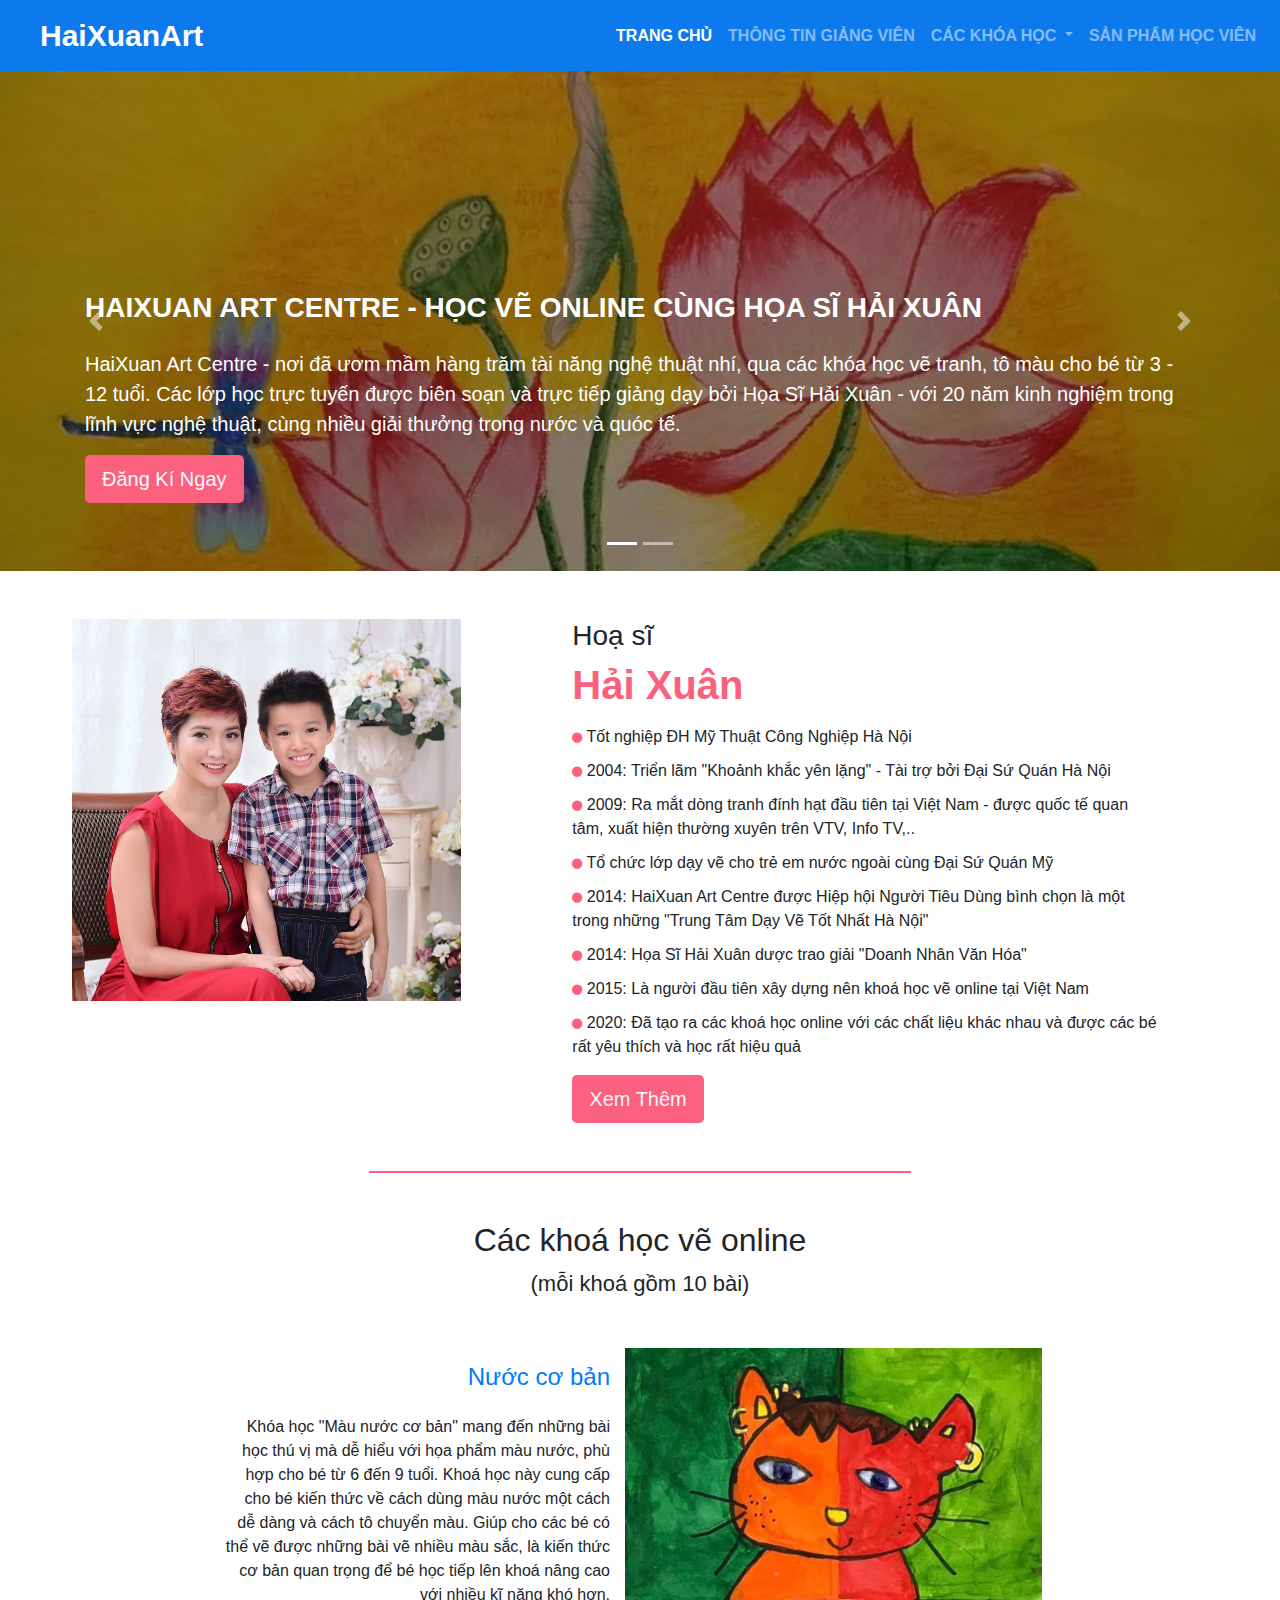
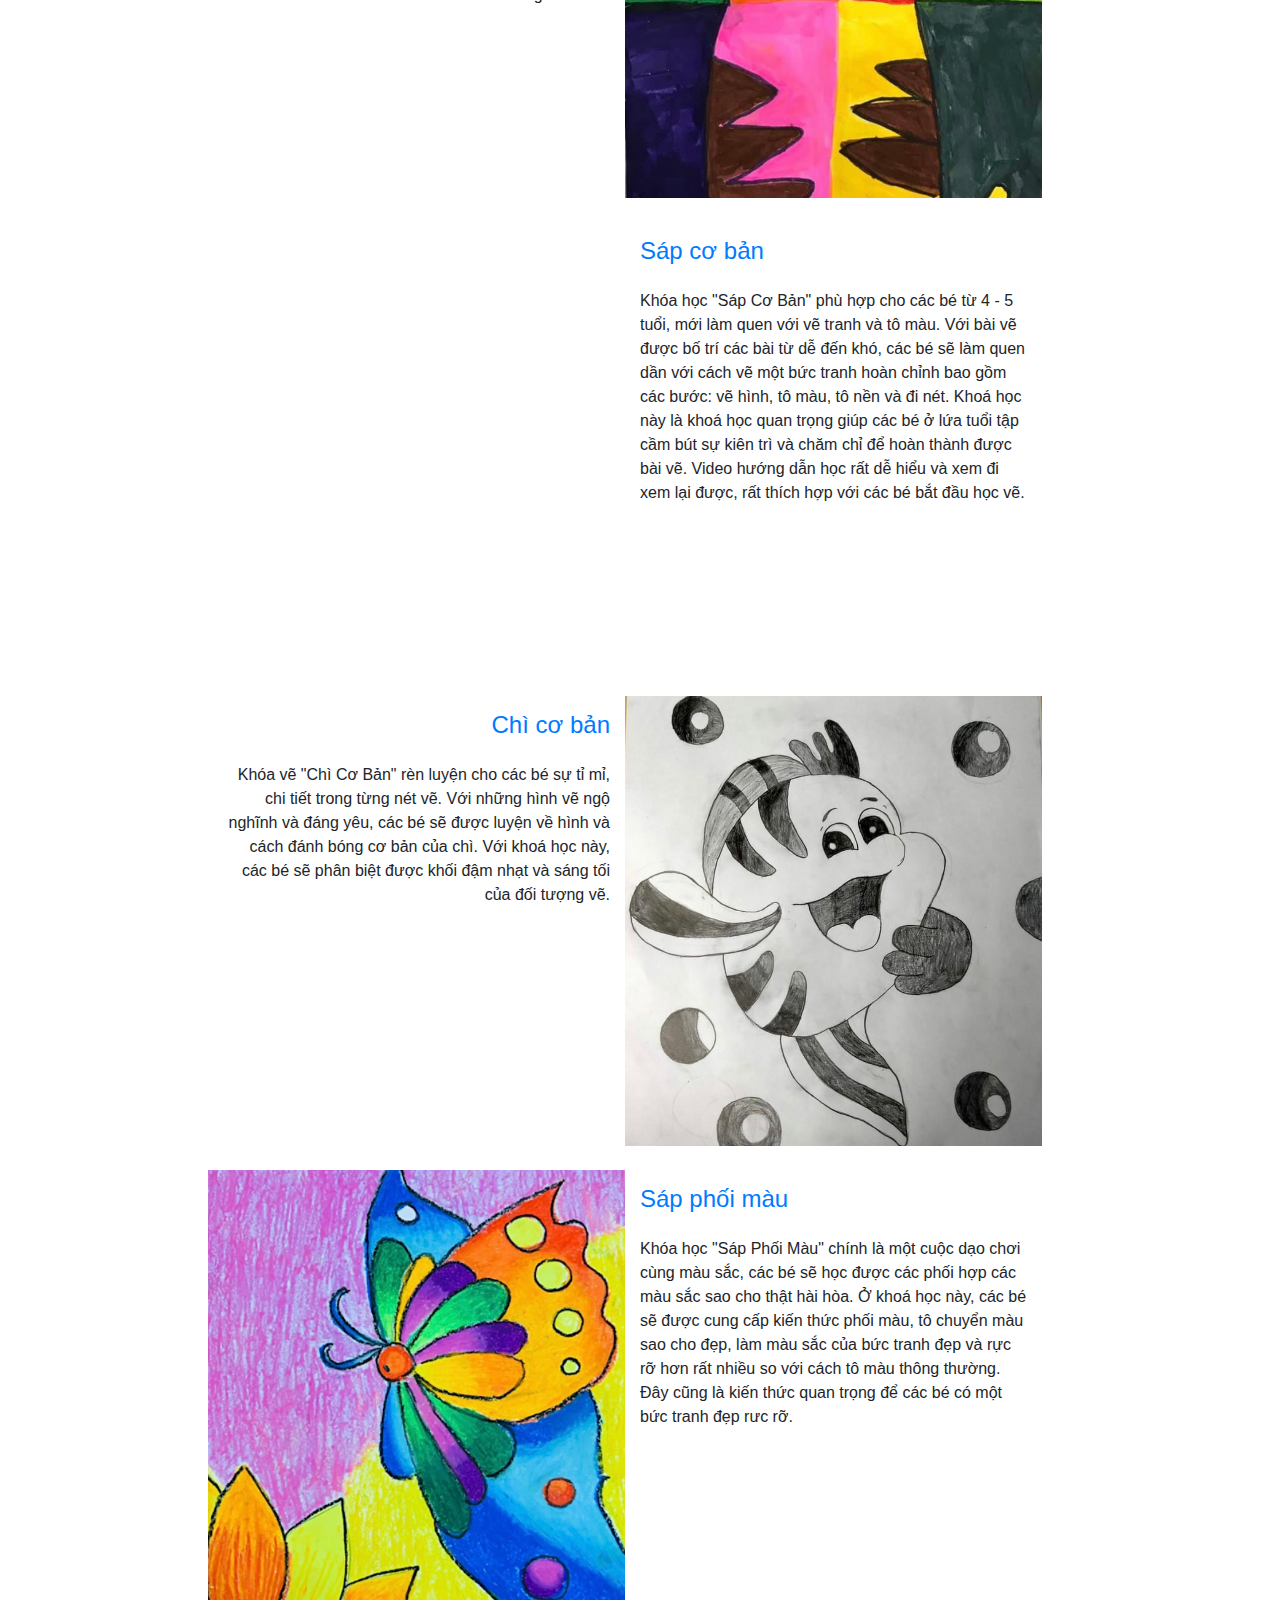
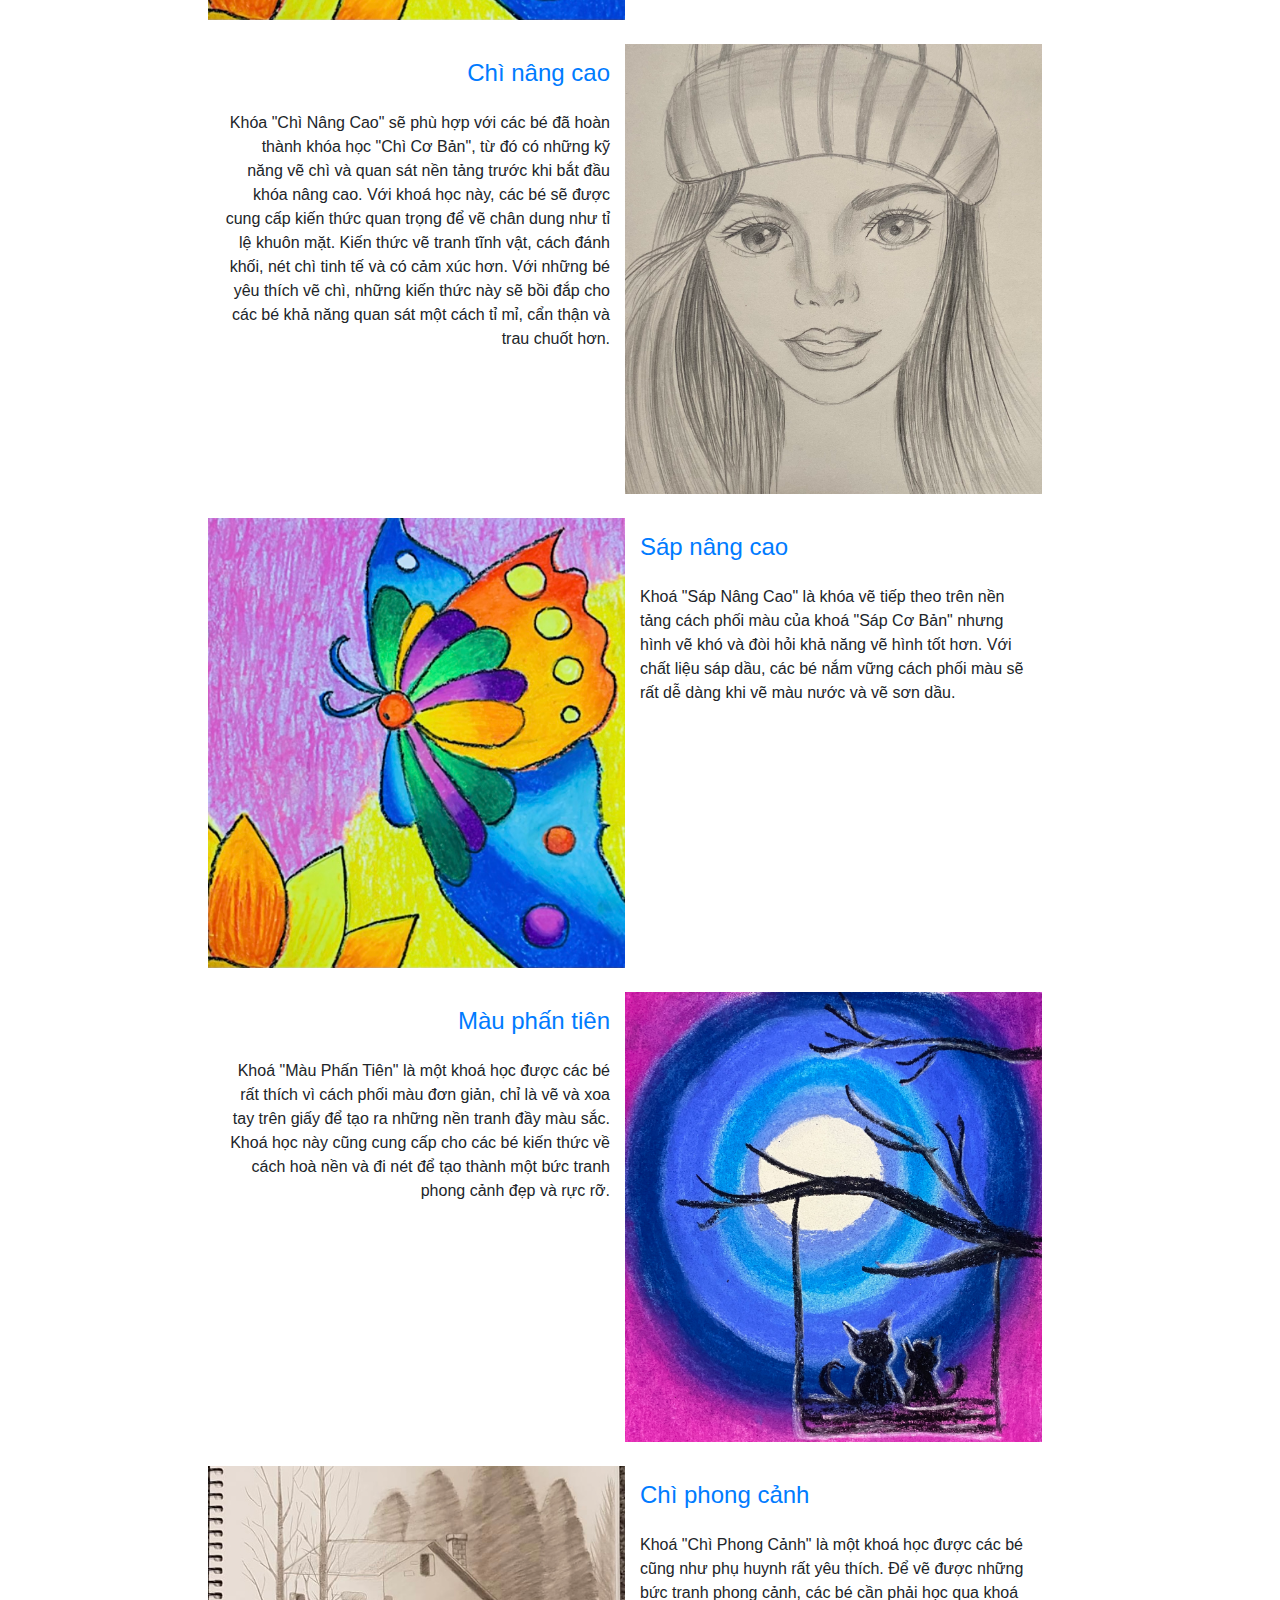
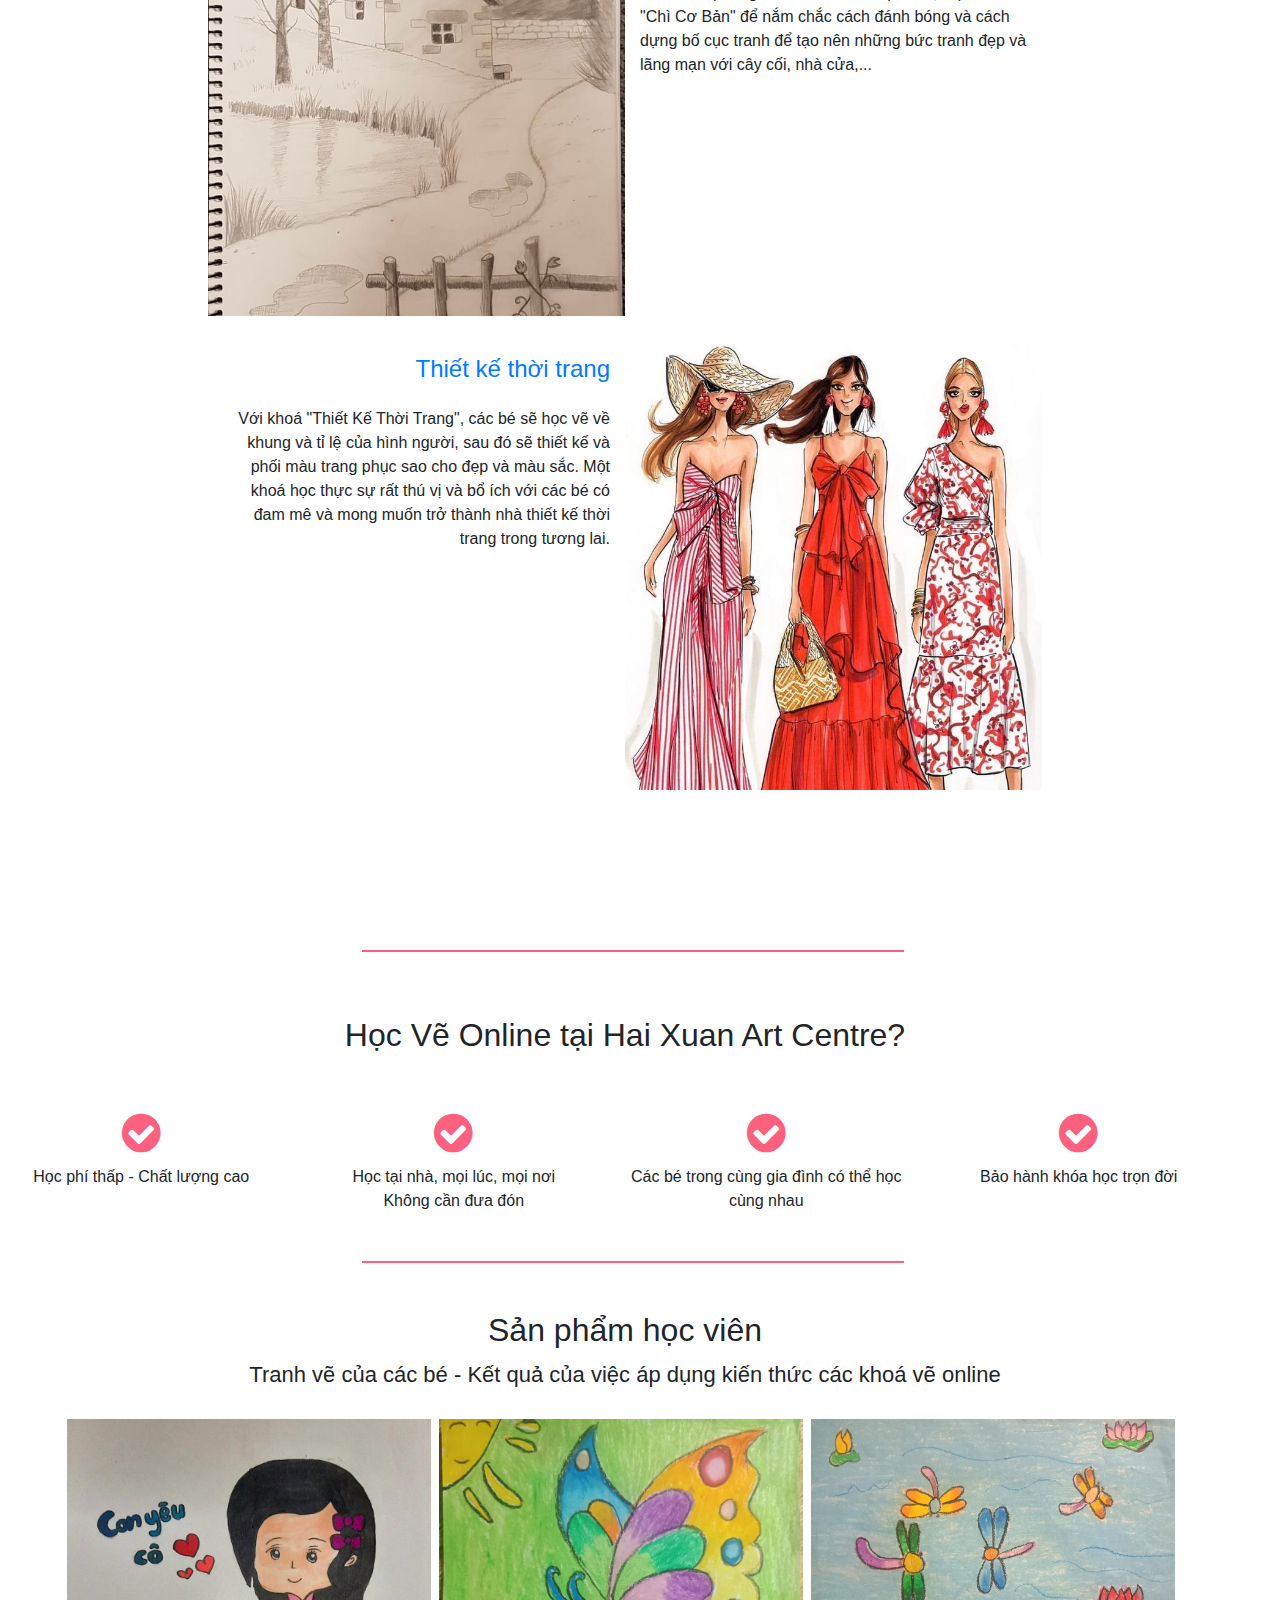
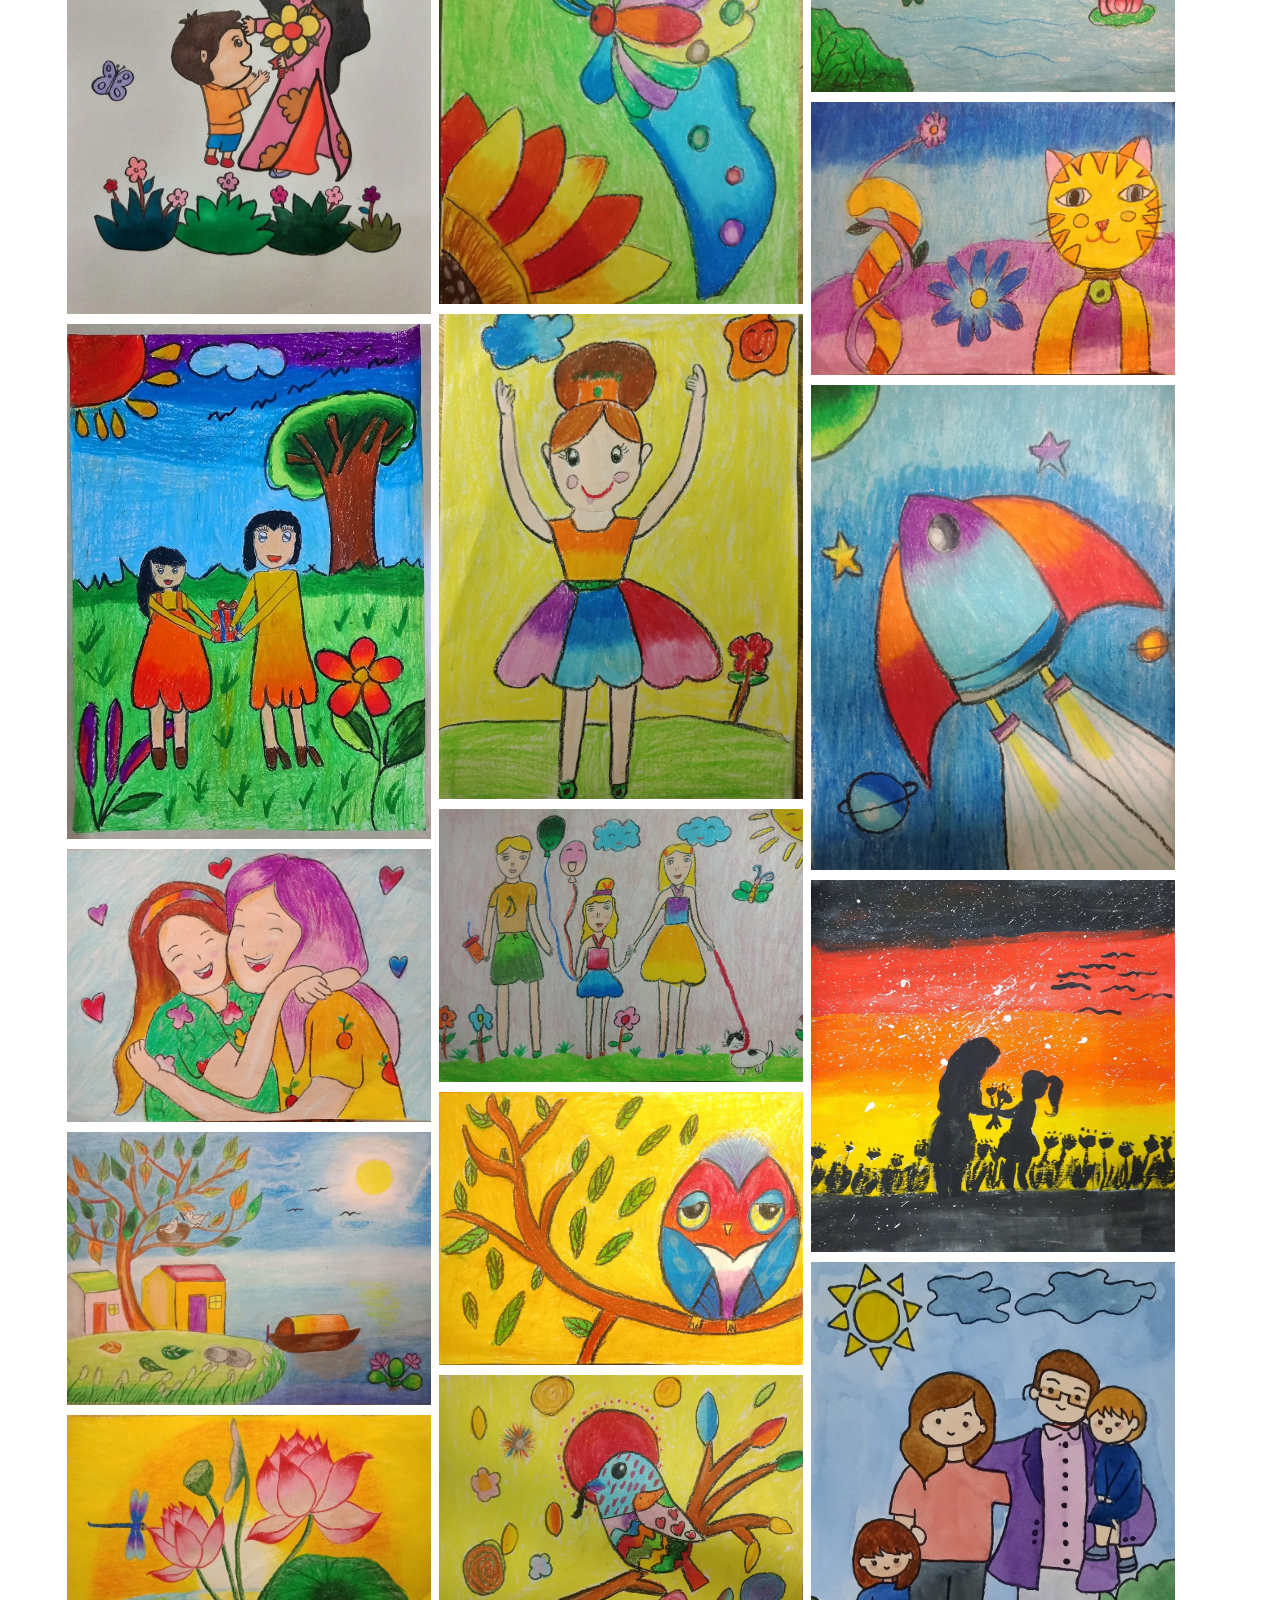
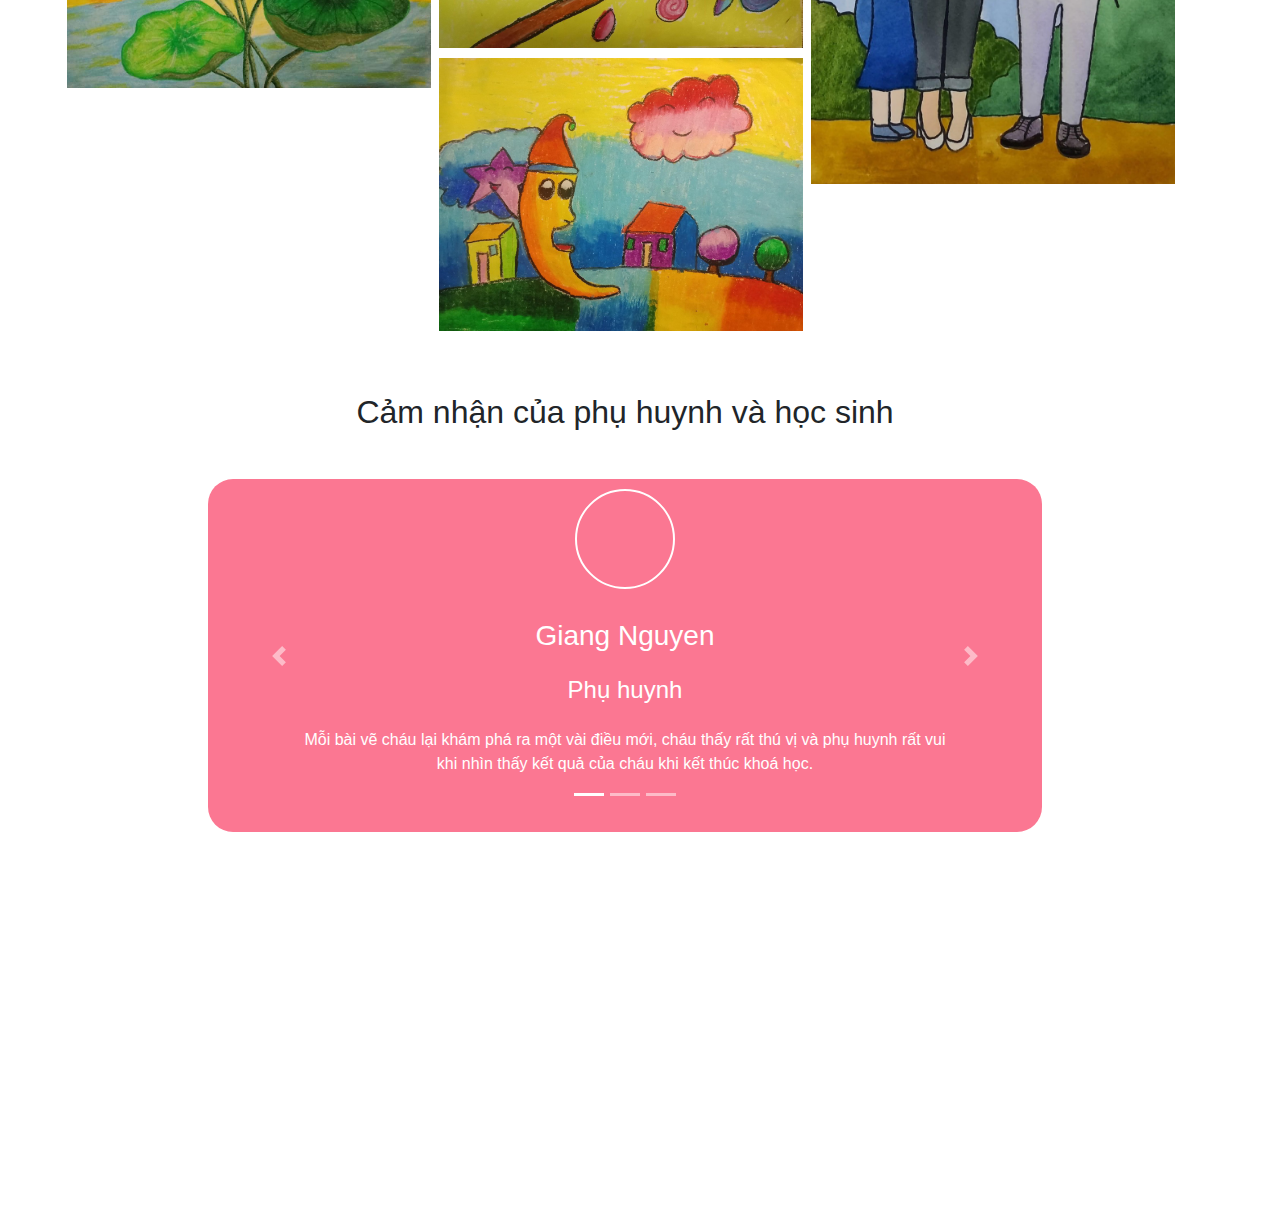
==== commit 21bb6497: "13/4" ====
--- a/index.html
+++ b/index.html
@@ -45,7 +45,7 @@
           </li>
 
           <li class="nav-item">
-            <a class="nav-link font-weight-bold text-uppercase" href="#"
+            <a class="nav-link font-weight-bold text-uppercase" href="./artist.html"
               >Thông tin giảng viên</a
             >
           </li>
@@ -75,7 +75,7 @@
           </li>
 
           <li class="nav-item font-weight-bold text-uppercase">
-            <a class="nav-link" href="#">Sản phẩm học viên</a>
+            <a class="nav-link" href="./gallery.html">Sản phẩm học viên</a>
           </li>
         </ul>
       </div>
@@ -153,7 +153,7 @@
     </div>
 
     <!-- Artist -->
-    <div class="artist row mt-5 mb-5">
+    <div class="artist row mt-5 mb-5 mx-auto">
       <div class="artist-img text-center col-12 col-md-5 mb-4 img-fluid">
         <img src="./img/artist.jpg" class="col-6 col-md-10" alt="" />
       </div>
@@ -240,14 +240,14 @@
           <div class="courses-type-photo col-12 col-md-4" style="background-image: url('./img/course-maunuoc.jpg');"></div>
           <div class="courses-type-info col-12 col-md-4">
             <a href="#"><h4 class="courses-type-title">Nước cơ bản</h4></a>       
-              <p>Khóa học "Màu nước cơ bản" mang đến những bài học thú vị mà dễ hiểu với họa phẩm màu nước, phù hợp cho nhiều lứa tuổi khác nhau<p>
+              <p>Khóa học "Màu nước cơ bản" mang đến những bài học thú vị mà dễ hiểu với họa phẩm màu nước, phù hợp cho bé từ 6 đến 9 tuổi. Khoá học này cung cấp cho bé kiến thức về cách dùng màu nước một cách dễ dàng và cách tô chuyển màu. Giúp cho các bé có thể vẽ được những bài vẽ nhiều màu sắc, là kiến thức cơ bản quan trọng để bé học tiếp lên khoá nâng cao với nhiều kĩ năng khó hơn. <p>
           </div>
 
           <div class="row justify-content-center text-left mt-4">
               <div class="courses-type-photo col-12 col-md-4" style="background-image: url('./img/course-sapcobann.jpg');"></div>
               <div class="courses-type-info col-12 col-md-4">
                 <a href="./course.html"><h4 class="courses-type-title">Sáp cơ bản </h4></a>       
-                  <p>Khóa học "Sáp Cơ Bản" phù hợp cho các bé từ 4 - 5 tuổi, mới làm quen vỡi vẽ tranh và tô màu <p>
+                  <p>Khóa học "Sáp Cơ Bản" phù hợp cho các bé từ 4 - 5 tuổi, mới làm quen với vẽ tranh và tô màu. Với bài vẽ được bố trí các bài từ dễ đến khó, các bé sẽ làm quen dần với cách vẽ một bức tranh hoàn chỉnh bao gồm các bước: vẽ hình, tô màu, tô nền và đi nét. Khoá học này là khoá học quan trọng giúp các bé ở lứa tuổi tập cầm bút sự kiên trì và chăm chỉ để hoàn thành được bài vẽ. Video hướng dẫn học rất dễ hiểu và xem đi xem lại được, rất thích hợp với các bé bắt đầu học vẽ. <p>
               </div>
           </div>
 
@@ -255,29 +255,53 @@
             <div class="courses-type-photo col-12 col-md-4" style="background-image: url('./img/course-chicoban.jpg');"></div>
             <div class="courses-type-info col-12 col-md-4">
               <a href="#"><h4 class="courses-type-title">Chì cơ bản</h4></a>       
-                <p>Khóa vẽ "Chì Cơ Bản" rèn luyện cho các bé sự tỉ mỉ, chi tiết trong từng nét vẽ.<p>
+                <p>Khóa vẽ "Chì Cơ Bản" rèn luyện cho các bé sự tỉ mỉ, chi tiết trong từng nét vẽ. Với những hình vẽ ngộ nghĩnh và đáng yêu, các bé sẽ được luyện về hình và cách đánh bóng cơ bản của chì. Với khoá học này, các bé sẽ phân biệt được khối đậm nhạt và sáng tối của đối tượng vẽ.<p>
             </div>
 
             <div class="row justify-content-center text-left mt-4">
               <div class="courses-type-photo col-12 col-md-4" style="background-image: url('./img/course-sapcoban.jpg');"></div>
               <div class="courses-type-info col-12 col-md-4">
                 <a href="#"><h4 class="courses-type-title">Sáp phối màu</h4></a>       
-                  <p>Khóa học "Sáp Phối Màu" chính là một cuộc dạo chơi cùng màu sắc, các bé sẽ học được các phối hợp các màu sắc sao cho thật hài hòa. <p>
+                  <p>Khóa học "Sáp Phối Màu" chính là một cuộc dạo chơi cùng màu sắc, các bé sẽ học được các phối hợp các màu sắc sao cho thật hài hòa. Ở khoá học này, các bé sẽ được cung cấp kiến thức phối màu, tô chuyển màu sao cho đẹp, làm màu sắc của bức tranh đẹp và rực rỡ hơn rất nhiều so với cách tô màu thông thường. Đây cũng là kiến thức quan trọng để các bé có một bức tranh đẹp rưc rỡ. <p>
               </div>
 
               <div class="row justify-content-center text-md-right flex-row-reverse mt-4 mb-5">
                 <div class="courses-type-photo col-12 col-md-4" style="background-image: url('./img/course-chinangcao.jpg');"></div>
                 <div class="courses-type-info col-12 col-md-4">
                   <a href="#"><h4 class="courses-type-title">Chì nâng cao</h4></a>       
-                    <p>Khóa "Chì Nâng Cao" sẽ phù hợp với các bé đã hoàn thành khóa học "Chì Cơ Bản", từ đó có những kỹ năng vẽ chì và quan sát nền tảng trước khi bắt đầu khóa nâng cao.  <p>
+                    <p>Khóa "Chì Nâng Cao" sẽ phù hợp với các bé đã hoàn thành khóa học "Chì Cơ Bản", từ đó có những kỹ năng vẽ chì và quan sát nền tảng trước khi bắt đầu khóa nâng cao. Với khoá học này, các bé sẽ được cung cấp kiến thức quan trọng để vẽ chân dung như tỉ lệ khuôn mặt. Kiến thức vẽ tranh tĩnh vật, cách đánh khối, nét chì tinh tế và có cảm xúc hơn. Với những bé yêu thích vẽ chì, những kiến thức này sẽ bồi đắp cho các bé khả năng quan sát một cách tỉ mỉ, cẩn thận và trau chuốt hơn.  <p>
                 </div>
-        </div>
-      </div>
-
-
-
-
-
+
+              <div class="row justify-content-center text-left mt-4">
+                <div class="courses-type-photo col-12 col-md-4" style="background-image: url('./img/course-sapcoban.jpg');"></div>
+                <div class="courses-type-info col-12 col-md-4">
+                  <a href="#"><h4 class="courses-type-title">Sáp nâng cao</h4></a>       
+                    <p>Khoá "Sáp Nâng Cao" là khóa vẽ tiếp theo trên nền tảng cách phối màu của khoá "Sáp Cơ Bản" nhưng hình vẽ khó và đòi hỏi khả năng vẽ hình tốt hơn. Với chất liệu sáp dầu, các bé nắm vững cách phối màu sẽ rất dễ dàng khi vẽ màu nước và vẽ sơn dầu.<p>
+                </div>
+
+                <div class="row justify-content-center text-md-right flex-row-reverse mt-4 mb-5">
+                  <div class="courses-type-photo col-12 col-md-4" style="background-image: url('./img/course-mauphantien.JPG');"></div>
+                  <div class="courses-type-info col-12 col-md-4">
+                    <a href="#"><h4 class="courses-type-title">Màu phấn tiên</h4></a>       
+                      <p>Khoá "Màu Phấn Tiên" là một khoá học được các bé rất thích vì cách phối màu đơn giản, chỉ là vẽ và xoa tay trên giấy để tạo ra những nền tranh đầy màu sắc. Khoá học này cũng cung cấp cho các bé kiến thức về cách hoà nền và đi nét để tạo thành một bức tranh phong cảnh đẹp và rực rỡ.<p>
+                  </div>
+
+                  <div class="row justify-content-center text-left mt-4">
+                    <div class="courses-type-photo col-12 col-md-4" style="background-image: url('./img/course-chiphongcanh.jpg');"></div>
+                    <div class="courses-type-info col-12 col-md-4">
+                      <a href="#"><h4 class="courses-type-title">Chì phong cảnh</h4></a>       
+                        <p>Khoá "Chì Phong Cảnh" là một khoá học được các bé cũng như phụ huynh rất yêu thích. Để vẽ được những bức tranh phong cảnh, các bé cần phải học qua khoá "Chì Cơ Bản" để nắm chắc cách đánh bóng và cách dựng bố cục tranh để tạo nên những bức tranh đẹp và lãng mạn với cây cối, nhà cửa,... <p>
+                    </div>
+
+                    <div class="row justify-content-center text-md-right flex-row-reverse mt-4 mb-5">
+                      <div class="courses-type-photo col-12 col-md-4" style="background-image: url('./img/course-thoitrang.jpg');"></div>
+                      <div class="courses-type-info col-12 col-md-4">
+                        <a href="#"><h4 class="courses-type-title">Thiết kế thời trang</h4></a>       
+                          <p>Với khoá "Thiết Kế Thời Trang", các bé sẽ học vẽ về khung và tỉ lệ của hình người, sau đó sẽ thiết kế và phối màu trang phục sao cho đẹp và màu sắc. Một khoá học thực sự rất thú vị và bổ ích với các bé có đam mê và mong muốn trở thành nhà thiết kế thời trang trong tương lai.  <p>
+                      </div>
+                  
+        </div>
+      </div>
   </div>
       </div>
     </div>
@@ -291,13 +315,13 @@
           </li>
           <li class='col-md-3 col-6 mt-5'><i class="fa fa-check-circle" aria-hidden="true"></i> <br> Học tại nhà, mọi lúc, mọi nơi <br> Không cần đưa đón
               </li>
-          <li class='col-md-3 col-6 mt-5'><i class="fa fa-check-circle" aria-hidden="true"></i> <br> Gia Đình có thể dễ dàng học cùng bé
+          <li class='col-md-3 col-6 mt-5'><i class="fa fa-check-circle" aria-hidden="true"></i> <br> Các bé trong cùng gia đình có thể học cùng nhau
               </li>
           <li class='col-md-3 col-6 mt-5'><i class="fa fa-check-circle" aria-hidden="true"></i> <br> Bảo hành khóa học trọn đời
           </li>
       </ul>
-  </div>
-  <hr class="mb-5" style="transform: translateX(8px)">
+
+  <hr class="mb-5 mt-5" style="transform: translateX(8px)">
 
     <!-- Gallery -->
     <div class="gallery mb-5">
@@ -357,61 +381,45 @@
             <div class="carousel-item active">
               <div class="img-area">
                 <img
-                  src="https://www.paratime.vn/wp-content/uploads/2019/09/timestudio.vn-headshot-eye-glasses-02.jpg"
+                  src="./img/feedback/IMG_0722 3.JPG"
                   alt=""
                 />
               </div>
               <div class="carousel-caption">
-                <h3>Nguyễn Văn A</h3>
+                <h3>Giang Nguyen</h3>
                 <h4>Phụ huynh</h4>
                 <p>
-                  Lorem ipsum acere explicabo non, nihil similique repellat
-                  laboriosam inventore quis quasi quisquam alias omnis! Enim
-                  deserunt error assumenda soluta deleniti mollitia numquam
-                  fugit ab, eaque ullam tempora dicta quisquam voluptates
-                  perspiciatis. Necessitatibus tempore atque ut dolorum
-                  reprehenderit ad corrupti magni possimus autem adipisci!
+                  Mỗi bài vẽ cháu lại khám phá ra một vài điều mới, cháu thấy rất thú vị và phụ huynh rất vui khi nhìn thấy kết quả của cháu khi kết thúc khoá học.
                 </p>
               </div>
             </div>
             <div class="carousel-item">
               <div class="img-area">
                 <img
-                  src="http://imgs.vietnamnet.vn/Images/vnn/2013/09/09/17/20130909172816-e9.jpg"
+                  src="./img//feedback/2.jpg"
                   alt=""
                 />
               </div>
               <div class="carousel-caption">
-                <h3>Lê Thị BC</h3>
-                <h4>Học sinh</h4>
+                <h3>Nguyen Ngoc Truc Vy</h3>
+                <h4>Phụ huynh</h4>
                 <p>
-                  Lorem ipsum dolor sit amet consectetur adipisicing elit.
-                  Facere explicabo non, nihil similique repellat laboriosam
-                  inventore quis quasi quisquam alias omnis! Enim deserunt error
-                  assumenda soluta deleniti mollitia numquam fugit ab, eaque
-                  ullam tempora dicta quisquam voluptates perspiciatis.
-                  Necessitatibus tempore atque ut dolorum reprehenderit ad
-                  corrupti magni possimus autem adipisci!
+                  Chúc cô Xuân an lành như ý và sức khoẻ để tiếp tục truyền ngọn lửa đam mê đến với các bạn nhỏ khắp mọi miền đất nước. Cảm ơn chị đã thắp lửa cho bé em trong những ngày đầu học vẽ chì cơ bản. Bé tuy mới học với cô nhưng rất thích. Ngày nào cũng vẽ và ước gì ở gần để có thể học trực tiếp với cô.
                 </p>
               </div>
             </div>
             <div class="carousel-item">
               <div class="img-area">
                 <img
-                  src="https://sankid.vn/wp-content/uploads/2020/06/6-9.jpg"
+                  src="./img/feedback/3.jpg"
                   alt=""
                 />
               </div>
               <div class="carousel-caption">
-                <h3>Phạm Nguyễn D</h3>
-                <h4>Học sinh</h4>
+                <h3>Nguyễn Thị Cẩm Tú</h3>
+                <h4>Phụ huynh</h4>
                 <p>
-                  Facere explicabo non, nihil similique repellat laboriosam
-                  inventore quis quasi quisquam alias omnis! Enim deserunt error
-                  assumenda soluta deleniti mollitia numquam fugit ab, eaque
-                  ullam tempora dicta quisquam voluptates perspiciatis.
-                  Necessitatibus tempore atque ut dolorum reprehenderit ad
-                  corrupti magni possimus autem adipisci!
+                  Mẹ và cháu cảm ơn cô Xuân rất nhiều vì đã hướng dẫn nhiệt tình, sau các bài giảng của cô cháu tô màu lên tay rõ rệt so với trước kia nhiều.
                 </p>
               </div>
             </div>
--- a/style.css
+++ b/style.css
@@ -277,4 +277,63 @@
 /* Price */
 #price{
   font-size: 45px;
-}+}
+
+
+
+/*------------------------------------------------------*/
+/* Gallery page */
+.gallery-title
+{
+    text-align: center;
+}
+.gallery-title:after {
+    content: "";
+    position: absolute;
+    width: 7.5%;
+    left: 46.5%;
+    height: 45px;
+
+}
+.filter-button
+{
+    font-size: 18px;
+    /* border: 1px solid #0c7aec; */
+    border-radius: 5px;
+    text-align: center;
+    color:  #fb607f;
+    margin-bottom: 30px;
+    background-color: #fff;
+
+}
+.filter-button:hover
+{
+    font-size: 18px;
+    border: 1px solid #fb607f;
+    border-radius: 5px;
+    text-align: center;
+    color: #ffffff;
+    background-color: #fb607f;
+
+}
+.filter-button:focus
+{
+    background-color: #fff;
+    color: #0c7aec;
+}
+
+.port-image
+{
+    width: 100%;
+}
+
+.gallery_product img
+{
+    margin-bottom: 30px;
+    overflow: hidden;
+    object-fit: cover; /* Do not scale the image */
+    object-position: center; /* Center the image within the element */
+    width: 100%;
+    max-height: 350px;
+    margin-bottom: 1rem;
+}
